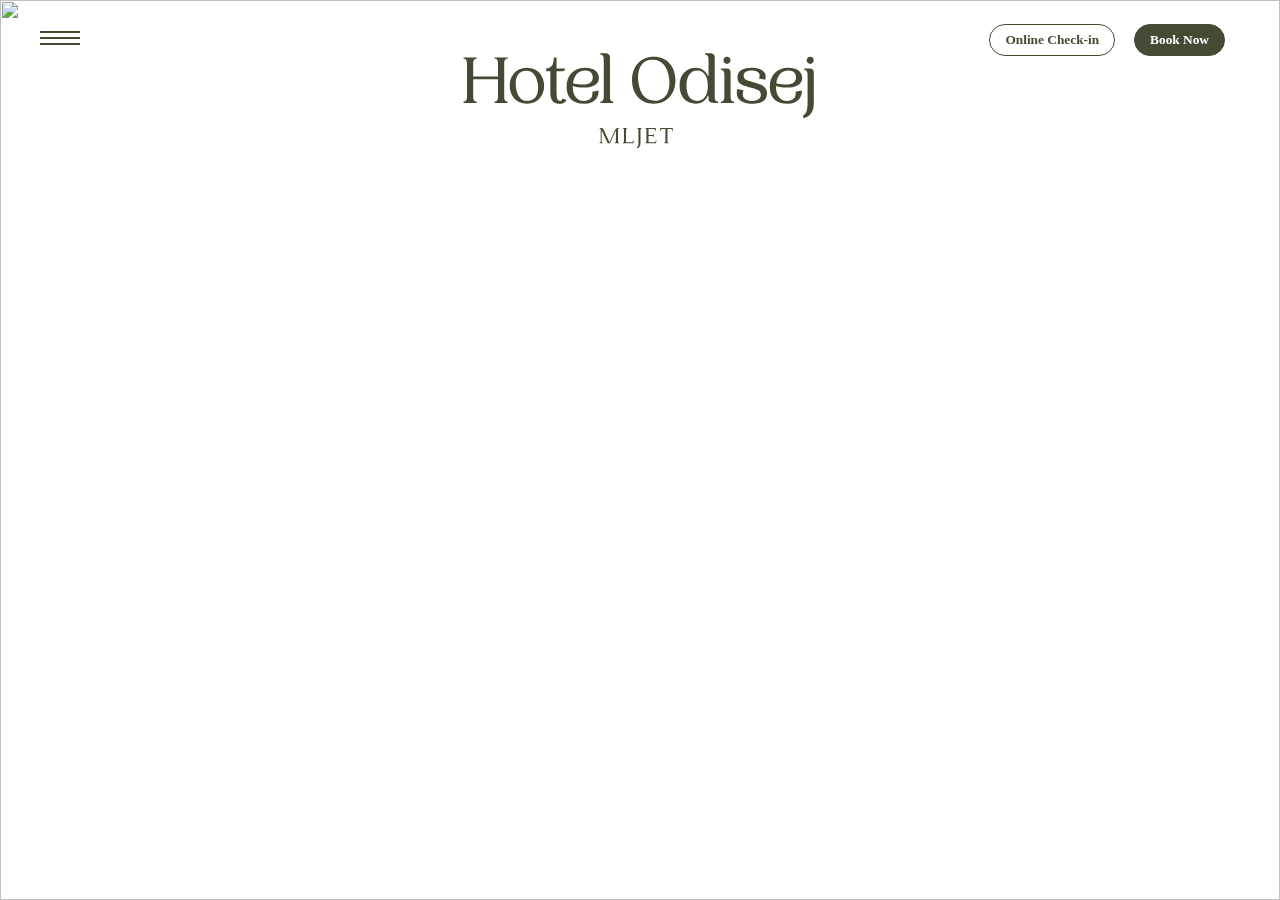
==== index.html @ bfb48fbf "first Commit" ====
<!DOCTYPE html>
<html lang="en">
<head>
    <meta charset="UTF-8">
    <meta name="viewport" content="width=device-width, initial-scale=1.0">
    <title>Document</title>
    <link rel="stylesheet" href="style.css">
</head>
<body>
    <div id="nav">
        <div id="nav-part1">
            <div id="line1" class="line"></div>
            <div id="line2" class="line"></div>
            <div id="line3" class="line"></div>
        </div>
        <div id="nav-part2">
            <button>Online Check-in</button>
            <button>Book Now</button>
        </div>
    </div>
    <div id="main">
        <div id="page1">
            <svg class="u-icon u-icon--logo js-navigation-logo" viewBox="0 0 312 91" xmlns="http://www.w3.org/2000/svg">
                <path class="u-icon__main" d="M40.8 12.6V11.4H29.4V12.6C31.92 12.6 32.4 14.28 32.4 17.16V27.96H10.8V17.16C10.8 14.28 11.28 12.6 13.8 12.6V11.4H2.4V12.6C4.92 12.6 5.4 14.28 5.4 17.16V45.24C5.4 48.12 4.92 49.8 2.4 49.8V51H13.8V49.8C11.28 49.8 10.8 48.12 10.8 45.24V30.36H32.4V45.24C32.4 48.12 31.92 49.8 29.4 49.8V51H40.8V49.8C38.28 49.8 37.8 48.12 37.8 45.24V17.16C37.8 14.28 38.28 12.6 40.8 12.6ZM42.5672 36C42.5672 44.1 47.6672 51.6 57.5672 51.6C67.4672 51.6 72.5672 44.1 72.5672 36C72.5672 27.9 67.4672 20.4 57.5672 20.4C47.6672 20.4 42.5672 27.9 42.5672 36ZM48.0272 37.2C47.1272 29.88 49.1072 23.76 55.9472 22.92C62.7872 22.08 66.2072 27.6 67.1072 34.8C68.0072 42.12 66.0272 48.24 59.1872 49.08C52.3472 49.92 48.9272 44.4 48.0272 37.2ZM88.4555 47.1C88.3355 48.42 87.7955 49.2 86.4155 49.2C83.8955 49.2 83.3555 46.62 83.3555 40.8V23.4H88.8155C90.6155 23.4 90.6155 22.2 90.6155 21H83.3555V11.4H80.9555C80.9555 19.08 78.2555 20.4 74.3555 21V23.4H77.9555V42.24C77.9555 50.22 82.2155 51.6 85.8755 51.6C88.3955 51.6 90.8555 51 92.0555 48.3L88.4555 47.1ZM114.521 41.28C115.121 46.86 112.121 49.2 107.141 49.2C101.801 49.2 97.4813 45.12 97.4813 37.2V36.24C105.401 38.76 120.281 38.52 120.281 29.22C120.281 23.94 115.721 20.4 108.281 20.4C98.9213 20.4 92.0813 26.58 92.0813 36.78C92.0813 45.18 96.4613 51.6 107.741 51.6C116.381 51.6 120.521 45.48 119.921 40.08L114.521 41.28ZM108.281 22.8C112.721 22.8 114.881 25.26 114.881 28.56C114.881 34.14 109.541 36.72 97.7213 33.72C98.6213 27.48 101.981 22.8 108.281 22.8ZM129.867 11.4C129.867 8.1 127.347 7.8 125.067 7.8H121.467V9C123.987 9 124.467 10.68 124.467 13.56V45.24C124.467 48.12 123.987 49.8 121.467 49.8V51H132.867V49.8C130.347 49.8 129.867 48.12 129.867 45.24V11.4ZM149.067 31.2C149.067 42.9 156.267 51.6 167.967 51.6C179.667 51.6 186.867 42.9 186.867 31.2C186.867 19.5 179.667 10.8 167.967 10.8C156.267 10.8 149.067 19.5 149.067 31.2ZM154.587 32.82C153.207 22.02 157.167 14.4 165.147 13.44C174.387 12.3 180.027 18.72 181.347 29.58C182.727 40.38 178.767 48 170.787 48.96C161.547 50.1 155.907 43.68 154.587 32.82ZM190.465 36C190.465 45.84 196.525 51.6 204.565 51.6C209.425 51.6 213.445 48.78 215.065 44.64H215.665V47.4C215.665 50.64 218.605 50.94 220.465 51H224.065V49.8C221.545 49.8 221.065 48.12 221.065 45.24V11.4C221.065 8.1 218.545 7.8 216.265 7.8H212.665V9C215.185 9 215.665 10.68 215.665 13.56V27.36H215.065C213.445 23.22 209.425 20.4 204.565 20.4C196.525 20.4 190.465 26.16 190.465 36ZM196.465 36C196.465 28.86 199.225 22.8 205.765 22.8C212.305 22.8 215.065 28.86 215.065 36C215.065 43.14 212.305 49.2 205.765 49.2C199.225 49.2 196.465 43.14 196.465 36ZM231.752 17.04C233.372 17.04 234.872 15.66 234.872 13.86C234.872 12.24 233.372 10.8 231.752 10.8C230.072 10.8 228.632 12.24 228.632 13.86C228.632 15.66 230.072 17.04 231.752 17.04ZM234.872 24.42C234.872 21.24 232.772 21 230.072 21H226.472V22.2C228.992 22.2 229.472 23.88 229.472 26.76V45.24C229.472 48.12 228.992 49.8 226.472 49.8V51H237.872V49.8C235.352 49.8 234.872 48.12 234.872 45.24V24.42ZM240.858 28.74C240.858 34.68 245.838 35.82 253.818 37.92C258.378 39.36 261.198 39.9 261.198 43.92C261.198 46.98 258.738 49.2 254.298 49.2C249.378 49.2 243.678 47.82 246.078 40.02L240.678 38.82C238.278 48.96 246.258 51.6 254.238 51.6C260.718 51.6 266.598 49.26 266.598 42.66C266.598 36.12 261.138 34.62 253.818 32.7C248.598 31.14 246.258 30.9 246.258 27.18C246.258 25.02 248.118 22.8 253.158 22.8C256.878 22.8 261.978 24.18 259.578 29.58L264.978 30.78C267.378 23.04 259.998 20.4 253.218 20.4C246.138 20.4 240.858 22.74 240.858 28.74ZM291.453 41.28C292.053 46.86 289.053 49.2 284.073 49.2C278.733 49.2 274.413 45.12 274.413 37.2V36.24C282.333 38.76 297.213 38.52 297.213 29.22C297.213 23.94 292.653 20.4 285.213 20.4C275.853 20.4 269.013 26.58 269.013 36.78C269.013 45.18 273.393 51.6 284.673 51.6C293.313 51.6 297.453 45.48 296.853 40.08L291.453 41.28ZM285.213 22.8C289.653 22.8 291.813 25.26 291.813 28.56C291.813 34.14 286.473 36.72 274.653 33.72C275.553 27.48 278.913 22.8 285.213 22.8ZM304.19 17.04C305.81 17.04 307.31 15.66 307.31 13.86C307.31 12.24 305.81 10.8 304.19 10.8C302.51 10.8 301.07 12.24 301.07 13.86C301.07 15.66 302.51 17.04 304.19 17.04ZM302.51 21H298.91V22.2C301.43 22.2 301.91 23.88 301.91 26.76V51C301.91 55.56 301.31 60.6 297.83 61.8L298.43 64.2C303.71 63 307.31 59.22 307.31 51V24.42C307.31 21.3 304.79 21 302.51 21Z"></path>
                <path class="u-icon__secondary" d="M137.84 73.18V72.78L136.64 72.8C136.02 72.82 135 73.04 134.18 74.8L129.48 85.08L124.6 74.8C123.7 72.92 123.24 72.8 122 72.8H120.8V73.2C121.64 73.2 121.8 73.76 121.8 74.72V84.08C121.8 85.04 121.64 85.6 120.8 85.6V86H123.6V85.6C122.76 85.6 122.6 85.04 122.6 84.08V74.8L127.94 86H129.94L135.04 74.8V84.08C135.04 85.04 134.88 85.6 134.04 85.6V86H137.84V85.6C137 85.6 136.84 85.04 136.84 84.08V74.72C136.84 73.76 137 73.2 137.84 73.18ZM150.302 83.16C150.082 84.84 149.482 85.2 148.522 85.2H143.842V74.72C143.842 73.76 144.002 73.2 144.842 73.2V72.8H141.042V73.2C141.882 73.2 142.042 73.76 142.042 74.72V84.08C142.042 85.04 141.882 85.6 141.042 85.6V86H150.342L150.402 85.6L150.682 83.22L150.302 83.16ZM157.442 72.8H153.642V73.2C154.482 73.2 154.642 73.76 154.642 74.72V86C154.642 87.52 154.442 89.2 153.282 89.6L153.482 90.4C155.242 90 156.442 88.74 156.442 86V74.72C156.442 73.76 156.602 73.2 157.442 73.2V72.8ZM169.908 83.16C169.688 84.84 169.088 85.2 168.128 85.2H163.448V79.7H166.208C167.168 79.7 167.728 79.86 167.728 80.7H168.128V77.9H167.728C167.728 78.74 167.168 78.9 166.208 78.9H163.448V73.6H167.928C168.888 73.6 169.488 73.96 169.708 75.64L170.088 75.58L169.808 73.2L169.748 72.8H160.648V73.2C161.488 73.2 161.648 73.76 161.648 74.72V84.08C161.648 85.04 161.488 85.6 160.648 85.6V86H169.948L170.008 85.6L170.288 83.22L169.908 83.16ZM184.488 73.2L184.428 72.8H173.628L173.568 73.2L173.288 75.58L173.668 75.64C173.888 73.96 174.488 73.6 175.448 73.6H178.128V84.08C178.128 85.04 177.967 85.6 177.128 85.6V86H180.928V85.6C180.088 85.6 179.928 85.04 179.928 84.08V73.6H182.608C183.568 73.6 184.168 73.96 184.388 75.64L184.768 75.58L184.488 73.2Z"></path>
            </svg>
            <img src="https://hotelodisej.com/wp-content/uploads/bf-advanced-images/209/ALH_Odisej_exterior_aerial_07-scaled-2880x0.jpg" alt="">
        </div>
        <div id="page2">

        </div>
    </div>
    <script src="script.js"></script>
</body>
</html>
---- style.css ----
* {
    margin: 0;
    padding: 0;
    box-sizing: border-box;
    font-family:gilroy;
}
html,
body {
    height: 100%;
    width: 100%;
}


#nav{
    height: 80px;
    width: 100%;
    /* background-color: red; */
    position: fixed;
    display: flex;
    align-items: center;
    justify-content: space-between;
    z-index: 99;
    padding: 0 40px;
}

#nav-part1{
    width: 40px;
    /* background-color: yellow; */
}
#nav .line{
    height: 2px;
    width: 100%;
    background-color: #434B34;
    margin-bottom: 4px;

}

#nav-part2 button{
    padding: 7px 15px;
    font-weight: 600;
    margin-right: 15px;
    border: 1px solid #434B34;
    background-color: transparent;
    color: #434B34;
    border-radius: 50px;
}

#nav-part2 button:nth-last-child(1){
    background-color: #434B34;
    color: #fff;
}

#page1{
    height: 100vh;  
    position: relative;
    width: 100%;
    /* background-color: lightseagreen; */
    padding-top: 100px;
}

#page1 svg{
    scale: 0.28;
    fill: #434B34;
    position: absolute;
    top: -10%;
    z-index: 9;
}
#page1 img{
    height: 100%;
    width: 100%;
    top: 0;
    position: absolute;
    object-fit: cover;
    object-position: center;
}
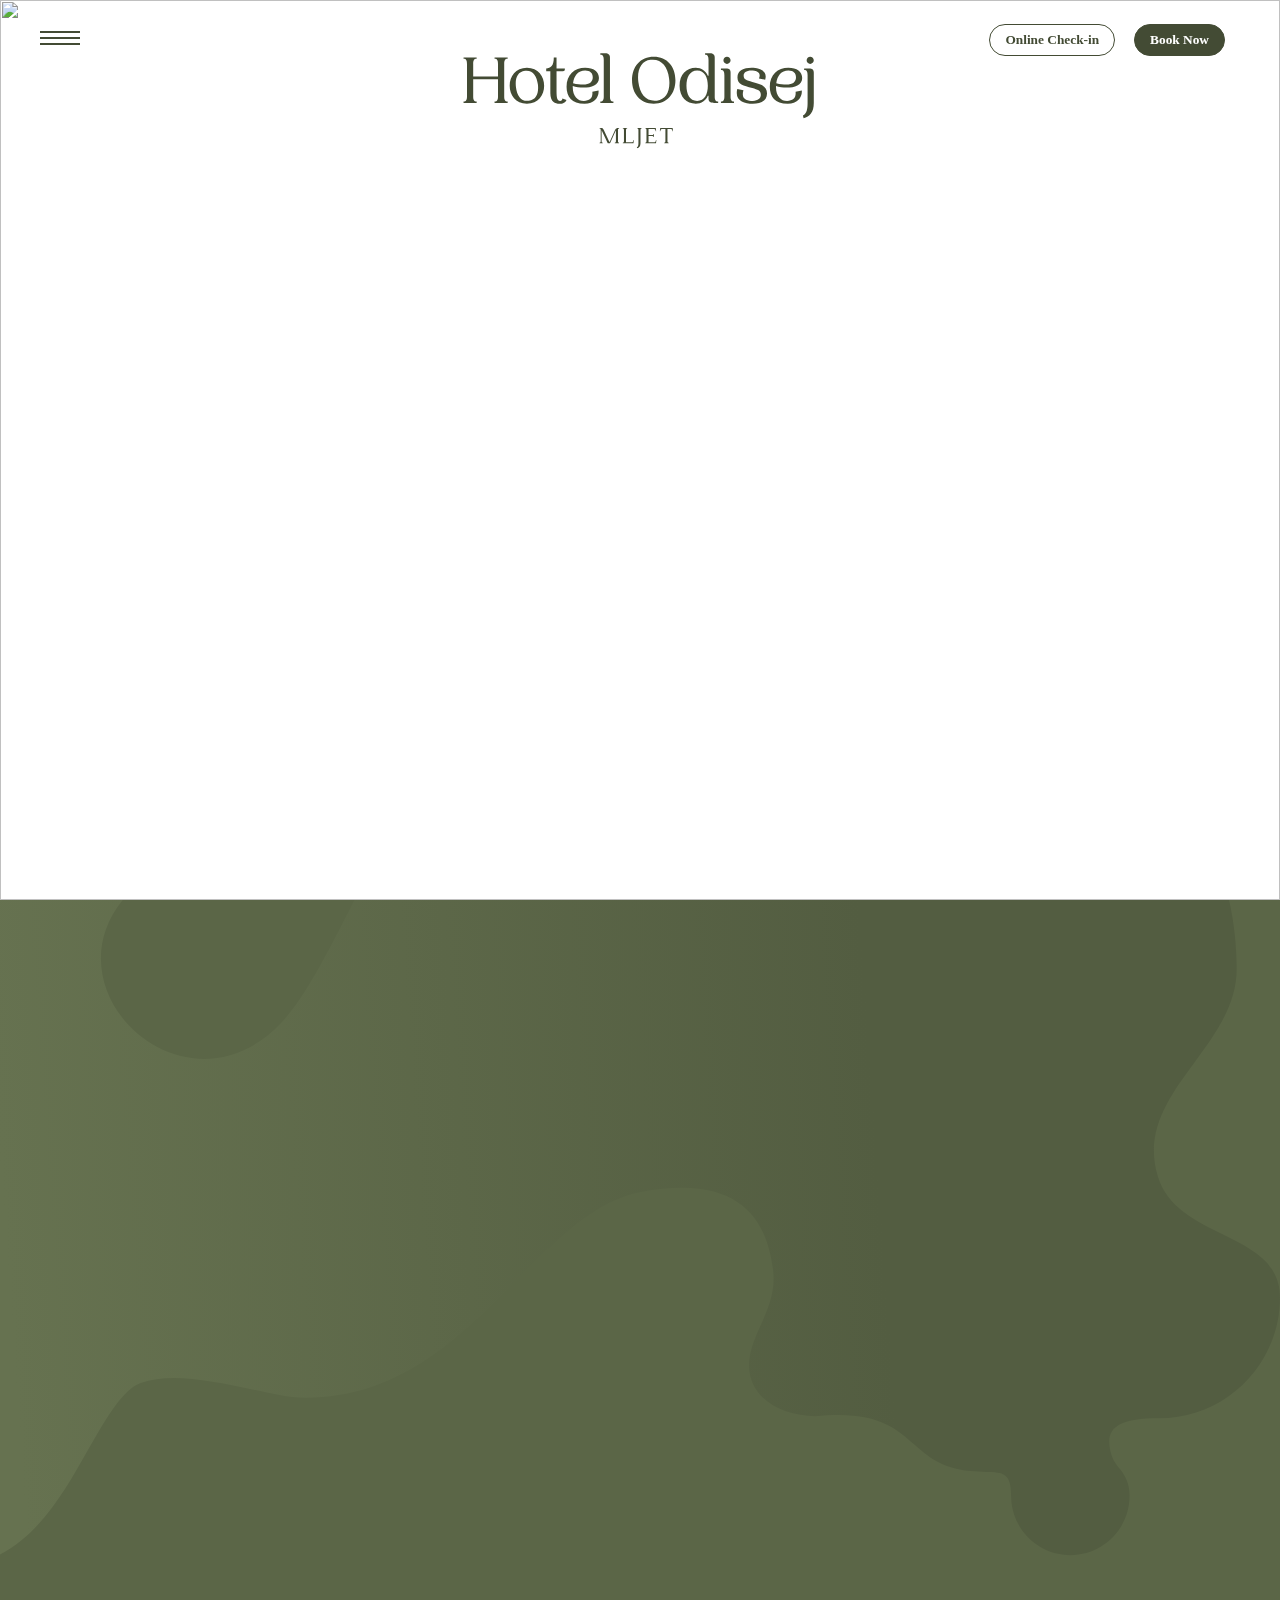
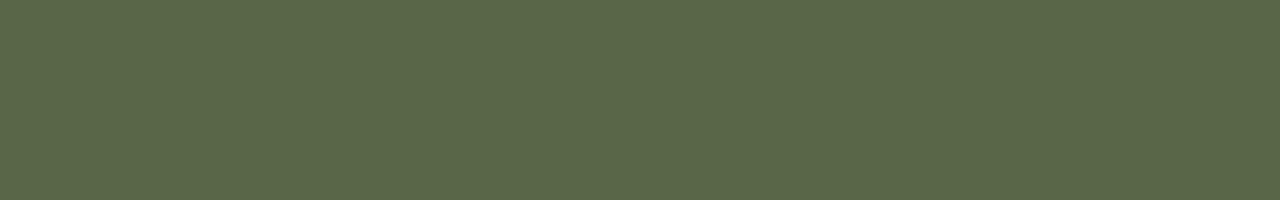
==== commit 301e2728: "added favicon and stated making page2" ====
--- a/index.html
+++ b/index.html
@@ -3,7 +3,8 @@
 <head>
     <meta charset="UTF-8">
     <meta name="viewport" content="width=device-width, initial-scale=1.0">
-    <title>Document</title>
+    <title>Hotel Odisej - Mljet Island Hotel</title>
+    <link rel="shortcut icon" href="./icon.png" type="image/x-icon">
     <link rel="stylesheet" href="style.css">
 </head>
 <body>
@@ -27,9 +28,19 @@
             <img src="https://hotelodisej.com/wp-content/uploads/bf-advanced-images/209/ALH_Odisej_exterior_aerial_07-scaled-2880x0.jpg" alt="">
         </div>
         <div id="page2">
-
+            <svg class="u-icon u-icon--shape-1 js-bg-shape-animation-svg" viewBox="0 0 1397 716" fill="none" xmlns="http://www.w3.org/2000/svg">
+                <defs>
+                    <linearGradient id="shape1" x1="4.00008" y1="341.5" x2="957.152922" y2="273.628" gradientUnits="userSpaceOnUse">
+                        <stop stop-color="#667250"></stop>
+                        <stop offset="1" stop-color="#535D41"></stop>
+                    </linearGradient>
+                </defs>
+                <path fill-rule="evenodd" clip-rule="evenodd" d="M843.62 403.193C837.933 360.187 817.505 296.154 699.368 318.557C649.448 328.024 608.465 369.617 564.245 414.495C503.818 475.821 437.347 543.282 333.764 543.282C313.715 543.282 293.819 537.875 274.307 533.916C233.289 525.172 186.156 515.125 153.449 527.101C134.2 534.15 116.867 564.085 96.8711 598.62C72.9566 641.135 45.1672 691.151 0 714.21L0 0H133.984C50.8607 102.09 203.423 242.51 306.5 134.5C330.967 108.862 353.28 65.4195 377.498 18.2695C380.599 12.2306 383.732 6.13089 386.905 0H1341.41C1346.87 24.2232 1349.75 49.4226 1349.75 75.2949C1349.75 114.571 1326.55 146.119 1303.67 177.249C1275.89 215.034 1248.57 252.203 1263.72 301.828C1273.89 335.145 1304.52 350.223 1333.85 364.663C1366.22 380.592 1397 395.745 1397 433.753C1397 506.617 1337.98 565.685 1265.18 565.685C1219.01 565.685 1206.74 576.887 1211.71 600.535C1213.88 610.865 1218.19 616.08 1222.36 621.119C1229.5 630.046 1232.85 638.676 1232.85 650.321C1232.85 686.066 1203.9 715.043 1168.19 715.043C1132.47 715.043 1103.52 686.066 1103.52 650.321C1103.52 624.84 1094.99 624.633 1076.09 624.174C1071.01 624.051 1065.17 623.909 1058.55 623.252C1027.1 620.13 1012.28 607.027 997.247 593.736C976.518 575.411 955.385 556.729 889.73 563.358C854.016 563.358 817.505 544.176 817.505 508.432C817.505 492.535 823.795 478.469 830.28 463.967C838.377 445.861 846.778 427.073 843.62 403.193Z" fill="url(#shape1)"></path>
+            </svg>
         </div>
     </div>
+
+    <script src="https://cdnjs.cloudflare.com/ajax/libs/gsap/3.12.2/gsap.min.js" integrity="sha512-16esztaSRplJROstbIIdwX3N97V1+pZvV33ABoG1H2OyTttBxEGkTsoIVsiP1iaTtM8b3+hu2kB6pQ4Clr5yug==" crossorigin="anonymous" referrerpolicy="no-referrer"></script>
     <script src="script.js"></script>
 </body>
 </html>--- a/style.css
+++ b/style.css
@@ -74,3 +74,15 @@
     object-position: center;
 }
 
+
+
+#page2{
+    min-height: 100vh;
+    width: 100%;
+    background-color: #5B6647;
+}
+#page2 svg{
+    width: 100%;
+    object-fit: cover;
+    object-position: center;
+}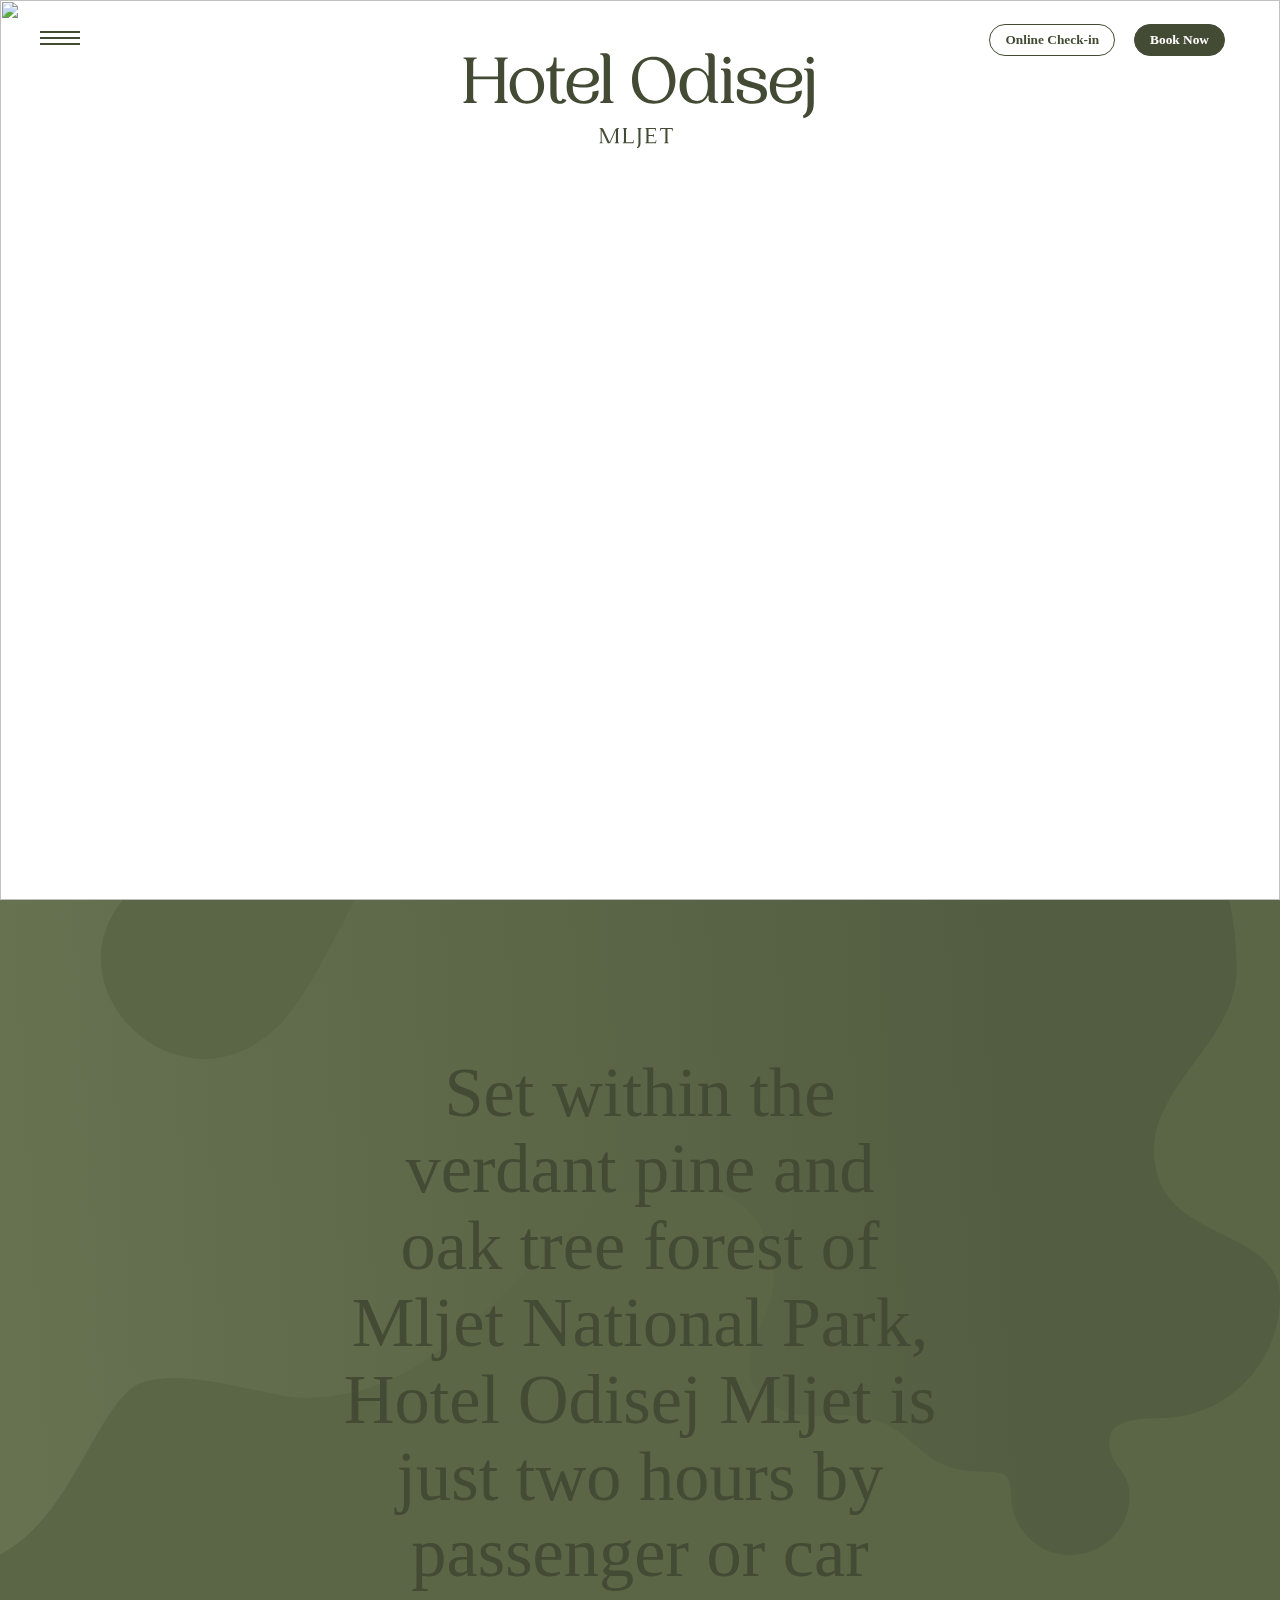
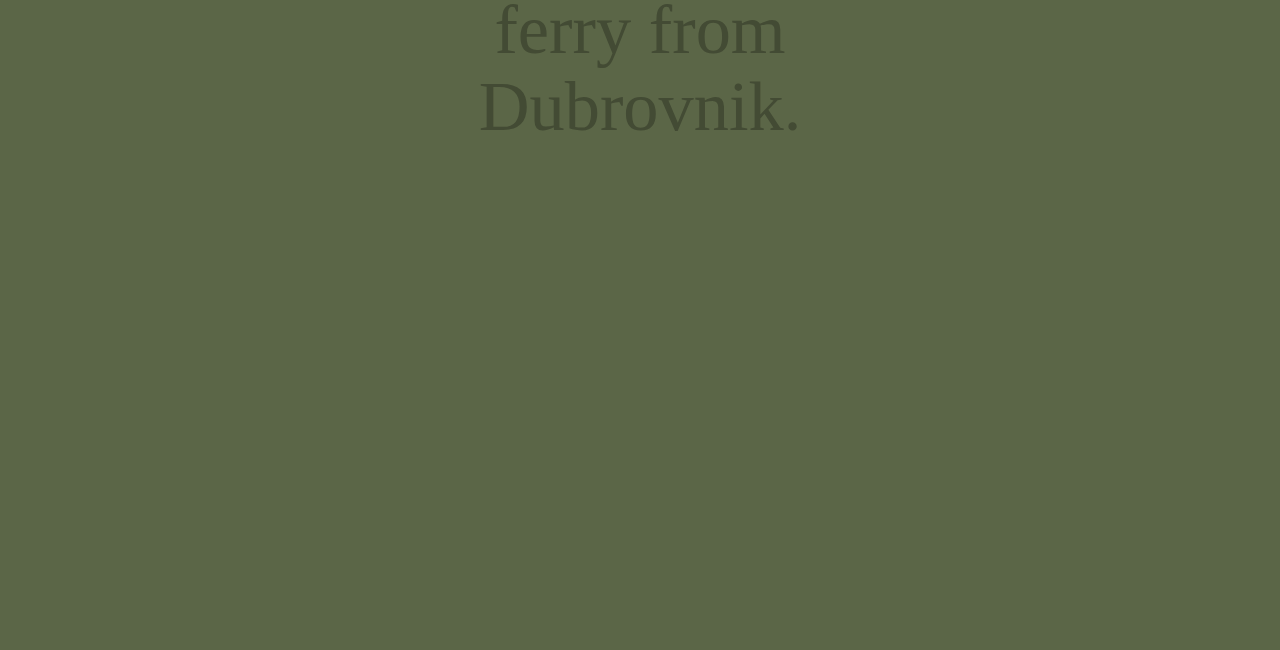
==== commit d36ffb15: "page2 text animation done" ====
--- a/index.html
+++ b/index.html
@@ -1,46 +1,93 @@
 <!DOCTYPE html>
 <html lang="en">
-<head>
-    <meta charset="UTF-8">
-    <meta name="viewport" content="width=device-width, initial-scale=1.0">
+  <head>
+    <meta charset="UTF-8" />
+    <meta name="viewport" content="width=device-width, initial-scale=1.0" />
     <title>Hotel Odisej - Mljet Island Hotel</title>
-    <link rel="shortcut icon" href="./icon.png" type="image/x-icon">
-    <link rel="stylesheet" href="style.css">
-</head>
-<body>
+    <link rel="shortcut icon" href="./icon.png" type="image/x-icon" />
+    <link rel="stylesheet" href="style.css" />
+  </head>
+  <body>
     <div id="nav">
-        <div id="nav-part1">
-            <div id="line1" class="line"></div>
-            <div id="line2" class="line"></div>
-            <div id="line3" class="line"></div>
-        </div>
-        <div id="nav-part2">
-            <button>Online Check-in</button>
-            <button>Book Now</button>
-        </div>
+      <div id="nav-part1">
+        <div id="line1" class="line"></div>
+        <div id="line2" class="line"></div>
+        <div id="line3" class="line"></div>
+      </div>
+      <div id="nav-part2">
+        <button>Online Check-in</button>
+        <button>Book Now</button>
+      </div>
     </div>
     <div id="main">
-        <div id="page1">
-            <svg class="u-icon u-icon--logo js-navigation-logo" viewBox="0 0 312 91" xmlns="http://www.w3.org/2000/svg">
-                <path class="u-icon__main" d="M40.8 12.6V11.4H29.4V12.6C31.92 12.6 32.4 14.28 32.4 17.16V27.96H10.8V17.16C10.8 14.28 11.28 12.6 13.8 12.6V11.4H2.4V12.6C4.92 12.6 5.4 14.28 5.4 17.16V45.24C5.4 48.12 4.92 49.8 2.4 49.8V51H13.8V49.8C11.28 49.8 10.8 48.12 10.8 45.24V30.36H32.4V45.24C32.4 48.12 31.92 49.8 29.4 49.8V51H40.8V49.8C38.28 49.8 37.8 48.12 37.8 45.24V17.16C37.8 14.28 38.28 12.6 40.8 12.6ZM42.5672 36C42.5672 44.1 47.6672 51.6 57.5672 51.6C67.4672 51.6 72.5672 44.1 72.5672 36C72.5672 27.9 67.4672 20.4 57.5672 20.4C47.6672 20.4 42.5672 27.9 42.5672 36ZM48.0272 37.2C47.1272 29.88 49.1072 23.76 55.9472 22.92C62.7872 22.08 66.2072 27.6 67.1072 34.8C68.0072 42.12 66.0272 48.24 59.1872 49.08C52.3472 49.92 48.9272 44.4 48.0272 37.2ZM88.4555 47.1C88.3355 48.42 87.7955 49.2 86.4155 49.2C83.8955 49.2 83.3555 46.62 83.3555 40.8V23.4H88.8155C90.6155 23.4 90.6155 22.2 90.6155 21H83.3555V11.4H80.9555C80.9555 19.08 78.2555 20.4 74.3555 21V23.4H77.9555V42.24C77.9555 50.22 82.2155 51.6 85.8755 51.6C88.3955 51.6 90.8555 51 92.0555 48.3L88.4555 47.1ZM114.521 41.28C115.121 46.86 112.121 49.2 107.141 49.2C101.801 49.2 97.4813 45.12 97.4813 37.2V36.24C105.401 38.76 120.281 38.52 120.281 29.22C120.281 23.94 115.721 20.4 108.281 20.4C98.9213 20.4 92.0813 26.58 92.0813 36.78C92.0813 45.18 96.4613 51.6 107.741 51.6C116.381 51.6 120.521 45.48 119.921 40.08L114.521 41.28ZM108.281 22.8C112.721 22.8 114.881 25.26 114.881 28.56C114.881 34.14 109.541 36.72 97.7213 33.72C98.6213 27.48 101.981 22.8 108.281 22.8ZM129.867 11.4C129.867 8.1 127.347 7.8 125.067 7.8H121.467V9C123.987 9 124.467 10.68 124.467 13.56V45.24C124.467 48.12 123.987 49.8 121.467 49.8V51H132.867V49.8C130.347 49.8 129.867 48.12 129.867 45.24V11.4ZM149.067 31.2C149.067 42.9 156.267 51.6 167.967 51.6C179.667 51.6 186.867 42.9 186.867 31.2C186.867 19.5 179.667 10.8 167.967 10.8C156.267 10.8 149.067 19.5 149.067 31.2ZM154.587 32.82C153.207 22.02 157.167 14.4 165.147 13.44C174.387 12.3 180.027 18.72 181.347 29.58C182.727 40.38 178.767 48 170.787 48.96C161.547 50.1 155.907 43.68 154.587 32.82ZM190.465 36C190.465 45.84 196.525 51.6 204.565 51.6C209.425 51.6 213.445 48.78 215.065 44.64H215.665V47.4C215.665 50.64 218.605 50.94 220.465 51H224.065V49.8C221.545 49.8 221.065 48.12 221.065 45.24V11.4C221.065 8.1 218.545 7.8 216.265 7.8H212.665V9C215.185 9 215.665 10.68 215.665 13.56V27.36H215.065C213.445 23.22 209.425 20.4 204.565 20.4C196.525 20.4 190.465 26.16 190.465 36ZM196.465 36C196.465 28.86 199.225 22.8 205.765 22.8C212.305 22.8 215.065 28.86 215.065 36C215.065 43.14 212.305 49.2 205.765 49.2C199.225 49.2 196.465 43.14 196.465 36ZM231.752 17.04C233.372 17.04 234.872 15.66 234.872 13.86C234.872 12.24 233.372 10.8 231.752 10.8C230.072 10.8 228.632 12.24 228.632 13.86C228.632 15.66 230.072 17.04 231.752 17.04ZM234.872 24.42C234.872 21.24 232.772 21 230.072 21H226.472V22.2C228.992 22.2 229.472 23.88 229.472 26.76V45.24C229.472 48.12 228.992 49.8 226.472 49.8V51H237.872V49.8C235.352 49.8 234.872 48.12 234.872 45.24V24.42ZM240.858 28.74C240.858 34.68 245.838 35.82 253.818 37.92C258.378 39.36 261.198 39.9 261.198 43.92C261.198 46.98 258.738 49.2 254.298 49.2C249.378 49.2 243.678 47.82 246.078 40.02L240.678 38.82C238.278 48.96 246.258 51.6 254.238 51.6C260.718 51.6 266.598 49.26 266.598 42.66C266.598 36.12 261.138 34.62 253.818 32.7C248.598 31.14 246.258 30.9 246.258 27.18C246.258 25.02 248.118 22.8 253.158 22.8C256.878 22.8 261.978 24.18 259.578 29.58L264.978 30.78C267.378 23.04 259.998 20.4 253.218 20.4C246.138 20.4 240.858 22.74 240.858 28.74ZM291.453 41.28C292.053 46.86 289.053 49.2 284.073 49.2C278.733 49.2 274.413 45.12 274.413 37.2V36.24C282.333 38.76 297.213 38.52 297.213 29.22C297.213 23.94 292.653 20.4 285.213 20.4C275.853 20.4 269.013 26.58 269.013 36.78C269.013 45.18 273.393 51.6 284.673 51.6C293.313 51.6 297.453 45.48 296.853 40.08L291.453 41.28ZM285.213 22.8C289.653 22.8 291.813 25.26 291.813 28.56C291.813 34.14 286.473 36.72 274.653 33.72C275.553 27.48 278.913 22.8 285.213 22.8ZM304.19 17.04C305.81 17.04 307.31 15.66 307.31 13.86C307.31 12.24 305.81 10.8 304.19 10.8C302.51 10.8 301.07 12.24 301.07 13.86C301.07 15.66 302.51 17.04 304.19 17.04ZM302.51 21H298.91V22.2C301.43 22.2 301.91 23.88 301.91 26.76V51C301.91 55.56 301.31 60.6 297.83 61.8L298.43 64.2C303.71 63 307.31 59.22 307.31 51V24.42C307.31 21.3 304.79 21 302.51 21Z"></path>
-                <path class="u-icon__secondary" d="M137.84 73.18V72.78L136.64 72.8C136.02 72.82 135 73.04 134.18 74.8L129.48 85.08L124.6 74.8C123.7 72.92 123.24 72.8 122 72.8H120.8V73.2C121.64 73.2 121.8 73.76 121.8 74.72V84.08C121.8 85.04 121.64 85.6 120.8 85.6V86H123.6V85.6C122.76 85.6 122.6 85.04 122.6 84.08V74.8L127.94 86H129.94L135.04 74.8V84.08C135.04 85.04 134.88 85.6 134.04 85.6V86H137.84V85.6C137 85.6 136.84 85.04 136.84 84.08V74.72C136.84 73.76 137 73.2 137.84 73.18ZM150.302 83.16C150.082 84.84 149.482 85.2 148.522 85.2H143.842V74.72C143.842 73.76 144.002 73.2 144.842 73.2V72.8H141.042V73.2C141.882 73.2 142.042 73.76 142.042 74.72V84.08C142.042 85.04 141.882 85.6 141.042 85.6V86H150.342L150.402 85.6L150.682 83.22L150.302 83.16ZM157.442 72.8H153.642V73.2C154.482 73.2 154.642 73.76 154.642 74.72V86C154.642 87.52 154.442 89.2 153.282 89.6L153.482 90.4C155.242 90 156.442 88.74 156.442 86V74.72C156.442 73.76 156.602 73.2 157.442 73.2V72.8ZM169.908 83.16C169.688 84.84 169.088 85.2 168.128 85.2H163.448V79.7H166.208C167.168 79.7 167.728 79.86 167.728 80.7H168.128V77.9H167.728C167.728 78.74 167.168 78.9 166.208 78.9H163.448V73.6H167.928C168.888 73.6 169.488 73.96 169.708 75.64L170.088 75.58L169.808 73.2L169.748 72.8H160.648V73.2C161.488 73.2 161.648 73.76 161.648 74.72V84.08C161.648 85.04 161.488 85.6 160.648 85.6V86H169.948L170.008 85.6L170.288 83.22L169.908 83.16ZM184.488 73.2L184.428 72.8H173.628L173.568 73.2L173.288 75.58L173.668 75.64C173.888 73.96 174.488 73.6 175.448 73.6H178.128V84.08C178.128 85.04 177.967 85.6 177.128 85.6V86H180.928V85.6C180.088 85.6 179.928 85.04 179.928 84.08V73.6H182.608C183.568 73.6 184.168 73.96 184.388 75.64L184.768 75.58L184.488 73.2Z"></path>
-            </svg>
-            <img src="https://hotelodisej.com/wp-content/uploads/bf-advanced-images/209/ALH_Odisej_exterior_aerial_07-scaled-2880x0.jpg" alt="">
+      <div id="page1">
+        <svg
+          class="u-icon u-icon--logo js-navigation-logo"
+          viewBox="0 0 312 91"
+          xmlns="http://www.w3.org/2000/svg"
+        >
+          <path
+            class="u-icon__main"
+            d="M40.8 12.6V11.4H29.4V12.6C31.92 12.6 32.4 14.28 32.4 17.16V27.96H10.8V17.16C10.8 14.28 11.28 12.6 13.8 12.6V11.4H2.4V12.6C4.92 12.6 5.4 14.28 5.4 17.16V45.24C5.4 48.12 4.92 49.8 2.4 49.8V51H13.8V49.8C11.28 49.8 10.8 48.12 10.8 45.24V30.36H32.4V45.24C32.4 48.12 31.92 49.8 29.4 49.8V51H40.8V49.8C38.28 49.8 37.8 48.12 37.8 45.24V17.16C37.8 14.28 38.28 12.6 40.8 12.6ZM42.5672 36C42.5672 44.1 47.6672 51.6 57.5672 51.6C67.4672 51.6 72.5672 44.1 72.5672 36C72.5672 27.9 67.4672 20.4 57.5672 20.4C47.6672 20.4 42.5672 27.9 42.5672 36ZM48.0272 37.2C47.1272 29.88 49.1072 23.76 55.9472 22.92C62.7872 22.08 66.2072 27.6 67.1072 34.8C68.0072 42.12 66.0272 48.24 59.1872 49.08C52.3472 49.92 48.9272 44.4 48.0272 37.2ZM88.4555 47.1C88.3355 48.42 87.7955 49.2 86.4155 49.2C83.8955 49.2 83.3555 46.62 83.3555 40.8V23.4H88.8155C90.6155 23.4 90.6155 22.2 90.6155 21H83.3555V11.4H80.9555C80.9555 19.08 78.2555 20.4 74.3555 21V23.4H77.9555V42.24C77.9555 50.22 82.2155 51.6 85.8755 51.6C88.3955 51.6 90.8555 51 92.0555 48.3L88.4555 47.1ZM114.521 41.28C115.121 46.86 112.121 49.2 107.141 49.2C101.801 49.2 97.4813 45.12 97.4813 37.2V36.24C105.401 38.76 120.281 38.52 120.281 29.22C120.281 23.94 115.721 20.4 108.281 20.4C98.9213 20.4 92.0813 26.58 92.0813 36.78C92.0813 45.18 96.4613 51.6 107.741 51.6C116.381 51.6 120.521 45.48 119.921 40.08L114.521 41.28ZM108.281 22.8C112.721 22.8 114.881 25.26 114.881 28.56C114.881 34.14 109.541 36.72 97.7213 33.72C98.6213 27.48 101.981 22.8 108.281 22.8ZM129.867 11.4C129.867 8.1 127.347 7.8 125.067 7.8H121.467V9C123.987 9 124.467 10.68 124.467 13.56V45.24C124.467 48.12 123.987 49.8 121.467 49.8V51H132.867V49.8C130.347 49.8 129.867 48.12 129.867 45.24V11.4ZM149.067 31.2C149.067 42.9 156.267 51.6 167.967 51.6C179.667 51.6 186.867 42.9 186.867 31.2C186.867 19.5 179.667 10.8 167.967 10.8C156.267 10.8 149.067 19.5 149.067 31.2ZM154.587 32.82C153.207 22.02 157.167 14.4 165.147 13.44C174.387 12.3 180.027 18.72 181.347 29.58C182.727 40.38 178.767 48 170.787 48.96C161.547 50.1 155.907 43.68 154.587 32.82ZM190.465 36C190.465 45.84 196.525 51.6 204.565 51.6C209.425 51.6 213.445 48.78 215.065 44.64H215.665V47.4C215.665 50.64 218.605 50.94 220.465 51H224.065V49.8C221.545 49.8 221.065 48.12 221.065 45.24V11.4C221.065 8.1 218.545 7.8 216.265 7.8H212.665V9C215.185 9 215.665 10.68 215.665 13.56V27.36H215.065C213.445 23.22 209.425 20.4 204.565 20.4C196.525 20.4 190.465 26.16 190.465 36ZM196.465 36C196.465 28.86 199.225 22.8 205.765 22.8C212.305 22.8 215.065 28.86 215.065 36C215.065 43.14 212.305 49.2 205.765 49.2C199.225 49.2 196.465 43.14 196.465 36ZM231.752 17.04C233.372 17.04 234.872 15.66 234.872 13.86C234.872 12.24 233.372 10.8 231.752 10.8C230.072 10.8 228.632 12.24 228.632 13.86C228.632 15.66 230.072 17.04 231.752 17.04ZM234.872 24.42C234.872 21.24 232.772 21 230.072 21H226.472V22.2C228.992 22.2 229.472 23.88 229.472 26.76V45.24C229.472 48.12 228.992 49.8 226.472 49.8V51H237.872V49.8C235.352 49.8 234.872 48.12 234.872 45.24V24.42ZM240.858 28.74C240.858 34.68 245.838 35.82 253.818 37.92C258.378 39.36 261.198 39.9 261.198 43.92C261.198 46.98 258.738 49.2 254.298 49.2C249.378 49.2 243.678 47.82 246.078 40.02L240.678 38.82C238.278 48.96 246.258 51.6 254.238 51.6C260.718 51.6 266.598 49.26 266.598 42.66C266.598 36.12 261.138 34.62 253.818 32.7C248.598 31.14 246.258 30.9 246.258 27.18C246.258 25.02 248.118 22.8 253.158 22.8C256.878 22.8 261.978 24.18 259.578 29.58L264.978 30.78C267.378 23.04 259.998 20.4 253.218 20.4C246.138 20.4 240.858 22.74 240.858 28.74ZM291.453 41.28C292.053 46.86 289.053 49.2 284.073 49.2C278.733 49.2 274.413 45.12 274.413 37.2V36.24C282.333 38.76 297.213 38.52 297.213 29.22C297.213 23.94 292.653 20.4 285.213 20.4C275.853 20.4 269.013 26.58 269.013 36.78C269.013 45.18 273.393 51.6 284.673 51.6C293.313 51.6 297.453 45.48 296.853 40.08L291.453 41.28ZM285.213 22.8C289.653 22.8 291.813 25.26 291.813 28.56C291.813 34.14 286.473 36.72 274.653 33.72C275.553 27.48 278.913 22.8 285.213 22.8ZM304.19 17.04C305.81 17.04 307.31 15.66 307.31 13.86C307.31 12.24 305.81 10.8 304.19 10.8C302.51 10.8 301.07 12.24 301.07 13.86C301.07 15.66 302.51 17.04 304.19 17.04ZM302.51 21H298.91V22.2C301.43 22.2 301.91 23.88 301.91 26.76V51C301.91 55.56 301.31 60.6 297.83 61.8L298.43 64.2C303.71 63 307.31 59.22 307.31 51V24.42C307.31 21.3 304.79 21 302.51 21Z"
+          ></path>
+          <path
+            class="u-icon__secondary"
+            d="M137.84 73.18V72.78L136.64 72.8C136.02 72.82 135 73.04 134.18 74.8L129.48 85.08L124.6 74.8C123.7 72.92 123.24 72.8 122 72.8H120.8V73.2C121.64 73.2 121.8 73.76 121.8 74.72V84.08C121.8 85.04 121.64 85.6 120.8 85.6V86H123.6V85.6C122.76 85.6 122.6 85.04 122.6 84.08V74.8L127.94 86H129.94L135.04 74.8V84.08C135.04 85.04 134.88 85.6 134.04 85.6V86H137.84V85.6C137 85.6 136.84 85.04 136.84 84.08V74.72C136.84 73.76 137 73.2 137.84 73.18ZM150.302 83.16C150.082 84.84 149.482 85.2 148.522 85.2H143.842V74.72C143.842 73.76 144.002 73.2 144.842 73.2V72.8H141.042V73.2C141.882 73.2 142.042 73.76 142.042 74.72V84.08C142.042 85.04 141.882 85.6 141.042 85.6V86H150.342L150.402 85.6L150.682 83.22L150.302 83.16ZM157.442 72.8H153.642V73.2C154.482 73.2 154.642 73.76 154.642 74.72V86C154.642 87.52 154.442 89.2 153.282 89.6L153.482 90.4C155.242 90 156.442 88.74 156.442 86V74.72C156.442 73.76 156.602 73.2 157.442 73.2V72.8ZM169.908 83.16C169.688 84.84 169.088 85.2 168.128 85.2H163.448V79.7H166.208C167.168 79.7 167.728 79.86 167.728 80.7H168.128V77.9H167.728C167.728 78.74 167.168 78.9 166.208 78.9H163.448V73.6H167.928C168.888 73.6 169.488 73.96 169.708 75.64L170.088 75.58L169.808 73.2L169.748 72.8H160.648V73.2C161.488 73.2 161.648 73.76 161.648 74.72V84.08C161.648 85.04 161.488 85.6 160.648 85.6V86H169.948L170.008 85.6L170.288 83.22L169.908 83.16ZM184.488 73.2L184.428 72.8H173.628L173.568 73.2L173.288 75.58L173.668 75.64C173.888 73.96 174.488 73.6 175.448 73.6H178.128V84.08C178.128 85.04 177.967 85.6 177.128 85.6V86H180.928V85.6C180.088 85.6 179.928 85.04 179.928 84.08V73.6H182.608C183.568 73.6 184.168 73.96 184.388 75.64L184.768 75.58L184.488 73.2Z"
+          ></path>
+        </svg>
+        <img
+          src="https://hotelodisej.com/wp-content/uploads/bf-advanced-images/209/ALH_Odisej_exterior_aerial_07-scaled-2880x0.jpg"
+          alt=""
+        />
+      </div>
+      <div id="page2">
+        <svg
+          class="u-icon u-icon--shape-1 js-bg-shape-animation-svg"
+          viewBox="0 0 1397 716"
+          fill="none"
+          xmlns="http://www.w3.org/2000/svg"
+        >
+          <defs>
+            <linearGradient
+              id="shape1"
+              x1="4.00008"
+              y1="341.5"
+              x2="1125.807605"
+              y2="273.628"
+              gradientUnits="userSpaceOnUse"
+            >
+              <stop stop-color="#667250"></stop>
+              <stop offset="1" stop-color="#535D41"></stop>
+            </linearGradient>
+          </defs>
+          <path
+            fill-rule="evenodd"
+            clip-rule="evenodd"
+            d="M843.62 403.193C837.933 360.187 817.505 296.154 699.368 318.557C649.448 328.024 608.465 369.617 564.245 414.495C503.818 475.821 437.347 543.282 333.764 543.282C313.715 543.282 293.819 537.875 274.307 533.916C233.289 525.172 186.156 515.125 153.449 527.101C134.2 534.15 116.867 564.085 96.8711 598.62C72.9566 641.135 45.1672 691.151 0 714.21L0 0H133.984C50.8607 102.09 203.423 242.51 306.5 134.5C330.967 108.862 353.28 65.4195 377.498 18.2695C380.599 12.2306 383.732 6.13089 386.905 0H1341.41C1346.87 24.2232 1349.75 49.4226 1349.75 75.2949C1349.75 114.571 1326.55 146.119 1303.67 177.249C1275.89 215.034 1248.57 252.203 1263.72 301.828C1273.89 335.145 1304.52 350.223 1333.85 364.663C1366.22 380.592 1397 395.745 1397 433.753C1397 506.617 1337.98 565.685 1265.18 565.685C1219.01 565.685 1206.74 576.887 1211.71 600.535C1213.88 610.865 1218.19 616.08 1222.36 621.119C1229.5 630.046 1232.85 638.676 1232.85 650.321C1232.85 686.066 1203.9 715.043 1168.19 715.043C1132.47 715.043 1103.52 686.066 1103.52 650.321C1103.52 624.84 1094.99 624.633 1076.09 624.174C1071.01 624.051 1065.17 623.909 1058.55 623.252C1027.1 620.13 1012.28 607.027 997.247 593.736C976.518 575.411 955.385 556.729 889.73 563.358C854.016 563.358 817.505 544.176 817.505 508.432C817.505 492.535 823.795 478.469 830.28 463.967C838.377 445.861 846.778 427.073 843.62 403.193Z"
+            fill="url(#shape1)"
+          ></path>
+        </svg>
+        <div id="text-container">
+          <h2>Set within the</h2>
+          <h2>verdant pine and</h2>
+          <h2>oak tree forest of</h2>
+          <h2>Mljet National Park,</h2>
+          <h2>Hotel Odisej Mljet is</h2>
+          <h2>just two hours by</h2>
+          <h2>passenger or car</h2>
+          <h2>ferry from</h2>
+          <h2>Dubrovnik.</h2>
         </div>
-        <div id="page2">
-            <svg class="u-icon u-icon--shape-1 js-bg-shape-animation-svg" viewBox="0 0 1397 716" fill="none" xmlns="http://www.w3.org/2000/svg">
-                <defs>
-                    <linearGradient id="shape1" x1="4.00008" y1="341.5" x2="957.152922" y2="273.628" gradientUnits="userSpaceOnUse">
-                        <stop stop-color="#667250"></stop>
-                        <stop offset="1" stop-color="#535D41"></stop>
-                    </linearGradient>
-                </defs>
-                <path fill-rule="evenodd" clip-rule="evenodd" d="M843.62 403.193C837.933 360.187 817.505 296.154 699.368 318.557C649.448 328.024 608.465 369.617 564.245 414.495C503.818 475.821 437.347 543.282 333.764 543.282C313.715 543.282 293.819 537.875 274.307 533.916C233.289 525.172 186.156 515.125 153.449 527.101C134.2 534.15 116.867 564.085 96.8711 598.62C72.9566 641.135 45.1672 691.151 0 714.21L0 0H133.984C50.8607 102.09 203.423 242.51 306.5 134.5C330.967 108.862 353.28 65.4195 377.498 18.2695C380.599 12.2306 383.732 6.13089 386.905 0H1341.41C1346.87 24.2232 1349.75 49.4226 1349.75 75.2949C1349.75 114.571 1326.55 146.119 1303.67 177.249C1275.89 215.034 1248.57 252.203 1263.72 301.828C1273.89 335.145 1304.52 350.223 1333.85 364.663C1366.22 380.592 1397 395.745 1397 433.753C1397 506.617 1337.98 565.685 1265.18 565.685C1219.01 565.685 1206.74 576.887 1211.71 600.535C1213.88 610.865 1218.19 616.08 1222.36 621.119C1229.5 630.046 1232.85 638.676 1232.85 650.321C1232.85 686.066 1203.9 715.043 1168.19 715.043C1132.47 715.043 1103.52 686.066 1103.52 650.321C1103.52 624.84 1094.99 624.633 1076.09 624.174C1071.01 624.051 1065.17 623.909 1058.55 623.252C1027.1 620.13 1012.28 607.027 997.247 593.736C976.518 575.411 955.385 556.729 889.73 563.358C854.016 563.358 817.505 544.176 817.505 508.432C817.505 492.535 823.795 478.469 830.28 463.967C838.377 445.861 846.778 427.073 843.62 403.193Z" fill="url(#shape1)"></path>
-            </svg>
-        </div>
+      </div>
     </div>
 
-    <script src="https://cdnjs.cloudflare.com/ajax/libs/gsap/3.12.2/gsap.min.js" integrity="sha512-16esztaSRplJROstbIIdwX3N97V1+pZvV33ABoG1H2OyTttBxEGkTsoIVsiP1iaTtM8b3+hu2kB6pQ4Clr5yug==" crossorigin="anonymous" referrerpolicy="no-referrer"></script>
+    <script
+      src="https://cdnjs.cloudflare.com/ajax/libs/gsap/3.12.2/gsap.min.js"
+      integrity="sha512-16esztaSRplJROstbIIdwX3N97V1+pZvV33ABoG1H2OyTttBxEGkTsoIVsiP1iaTtM8b3+hu2kB6pQ4Clr5yug=="
+      crossorigin="anonymous"
+      referrerpolicy="no-referrer"
+    ></script>
+    <script src="https://cdnjs.cloudflare.com/ajax/libs/gsap/3.12.2/ScrollTrigger.min.js" integrity="sha512-Ic9xkERjyZ1xgJ5svx3y0u3xrvfT/uPkV99LBwe68xjy/mGtO+4eURHZBW2xW4SZbFrF1Tf090XqB+EVgXnVjw==" crossorigin="anonymous" referrerpolicy="no-referrer"></script>
     <script src="script.js"></script>
-</body>
-</html>+  </body>
+</html>
--- a/style.css
+++ b/style.css
@@ -75,14 +75,33 @@
 }
 
 
+#page2{
+    min-height: 150vh;
+    background-color: #5B6647;
+    position: relative;
+}
 
-#page2{
-    min-height: 100vh;
-    width: 100%;
-    background-color: #5B6647;
-}
 #page2 svg{
     width: 100%;
     object-fit: cover;
-    object-position: center;
+    position: absolute;
+}
+
+#page2 #text-container{
+    position: relative;
+    padding-top: 12vw;
+    z-index: 99;
+}
+#text-container h2{
+    text-align: center;
+    font-size: 5.5vw;
+    line-height: 6vw;
+    /* color: #E3E3C4; */
+    color: #434B34;
+    font-family: PP woodland;
+    font-weight: 100;
+}
+
+#text-container h2 span{
+    font-family: PP woodland;
 }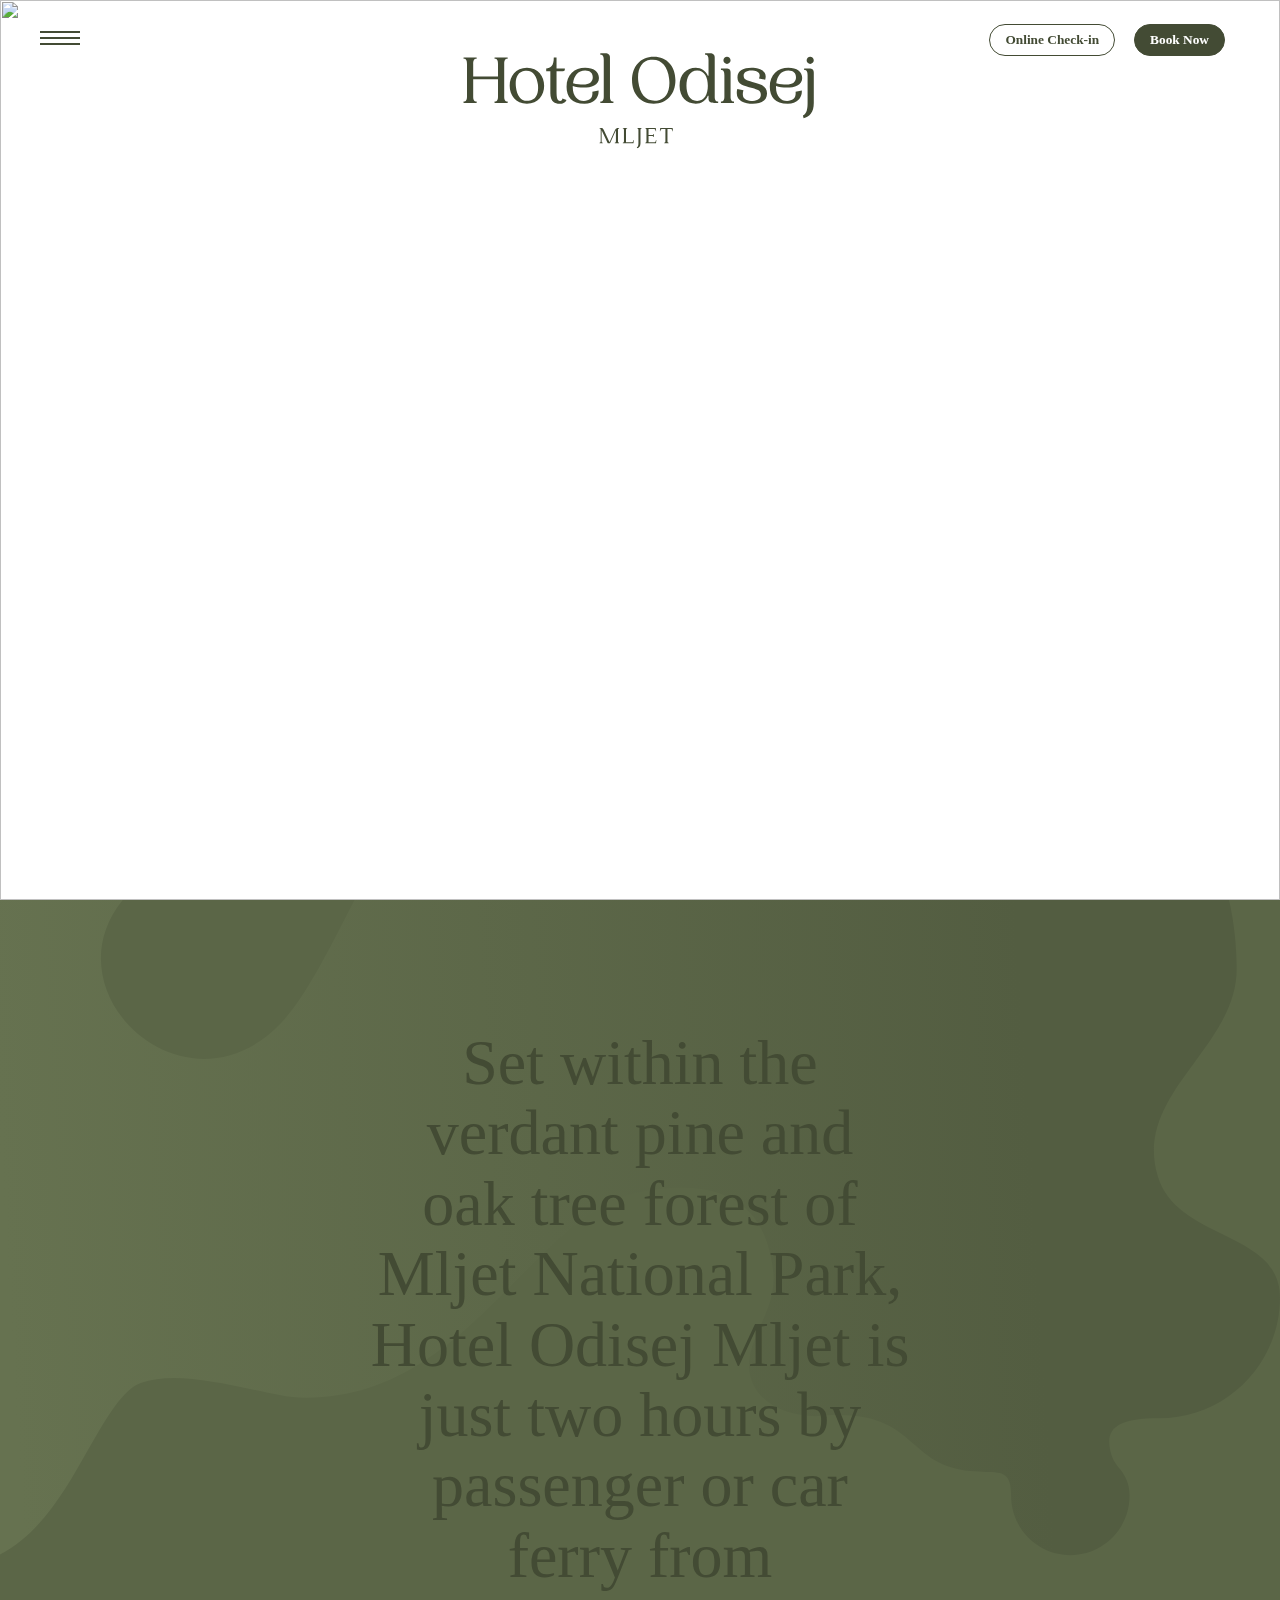
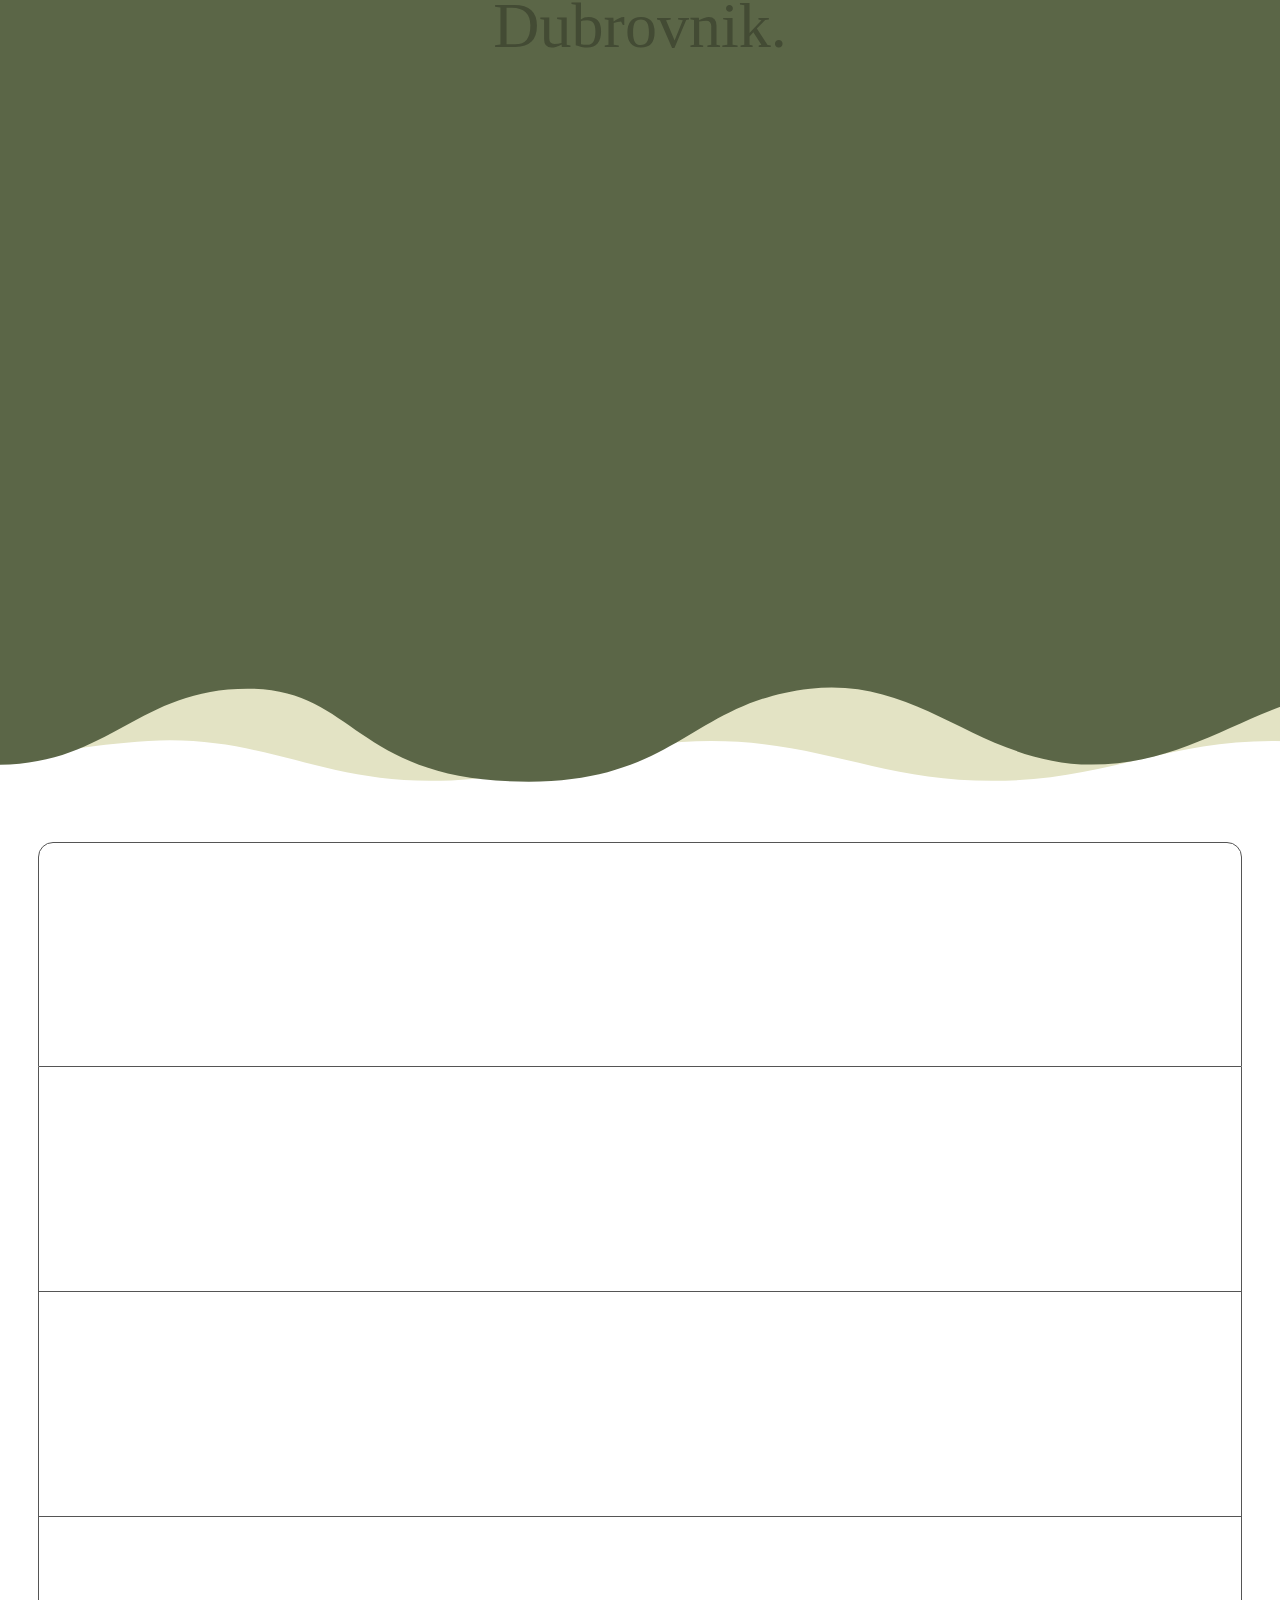
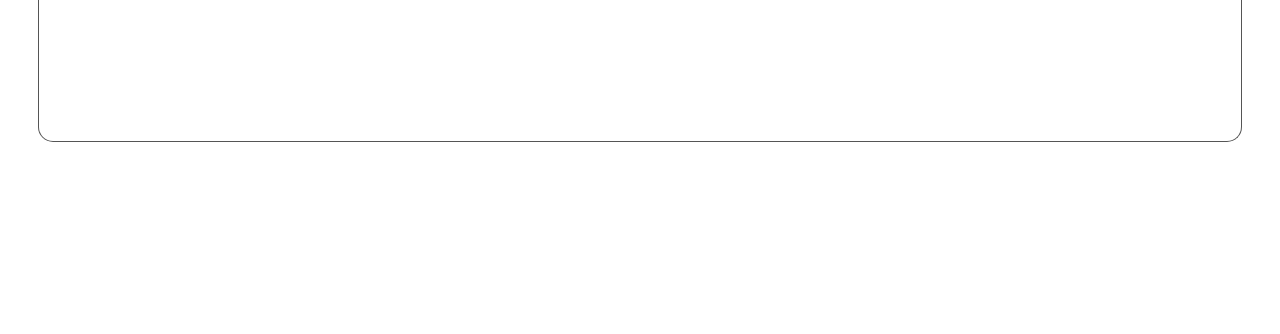
==== commit 38271a97: "Waves ban gyi" ====
--- a/index.html
+++ b/index.html
@@ -42,6 +42,7 @@
       </div>
       <div id="page2">
         <svg
+        id="svg1"
           class="u-icon u-icon--shape-1 js-bg-shape-animation-svg"
           viewBox="0 0 1397 716"
           fill="none"
@@ -78,6 +79,27 @@
           <h2>ferry from</h2>
           <h2>Dubrovnik.</h2>
         </div>
+        <svg id="svg2" class="u-icon u-icon--separator-main js-section-separator-main" viewBox="0 0 3876 160" xmlns="http://www.w3.org/2000/svg" >
+          <path d="M-174.61 -157V-116.765C-174.61 15.4344 -112.186 139 -3.49988 139C111 139 138.787 62.2189 249.697 62.2189C360.606 62.2189 356 156.175 533.698 156.175C683 156.175 698.557 75.6322 817.699 62.2189C930.436 49.5265 988.565 138.856 1101.7 138.856C1214.83 138.856 1274.79 62.2189 1385.7 62.2189C1496.61 62.2189 1556.57 138.856 1669.7 138.856C1782.84 138.856 1842.79 62.2189 1953.7 62.2189C2064.61 62.2189 2124.57 138.856 2237.7 138.856C2350.84 138.856 2408.57 62.2188 2521.7 62.2189C2634.84 62.2189 2694.8 138.856 2805.71 138.856C2916.61 138.856 2976.57 62.2189 3089.71 62.2189C3202.84 62.2188 3260.57 138.856 3373.71 138.856C3486.84 138.856 3546.8 62.2189 3657.71 62.2189C3768.62 62.2189 3867.02 222.761 3941.71 108.856C3998.61 22.0779 3941.71 -157 3941.71 -157H-174.61Z"></path>
+  </svg>
+
+  <svg id="svg3" class="u-icon u-icon--separator-secondary js-section-separator-secondary" viewBox="0 0 3876 160" xmlns="http://www.w3.org/2000/svg" >
+    <path d="M-196.61 0V21.1232C-196.61 90.5281 -148.913 67.6768 -101.5 115.09C-14.9999 201.59 116.787 115.09 227.697 115.09C338.606 115.09 400.788 152.442 511.698 152.442C622.607 152.442 676.557 122.132 795.699 115.09C908.436 108.426 966.566 155.325 1079.7 155.325C1192.83 155.325 1252.79 115.09 1363.7 115.09C1474.61 115.09 1534.57 155.325 1647.7 155.325C1760.84 155.325 1820.79 115.09 1931.7 115.09C2042.61 115.09 2102.57 155.325 2215.7 155.325C2328.84 155.325 2386.57 115.09 2499.7 115.09C2612.84 115.09 2672.8 155.325 2783.71 155.325C2894.61 155.325 2954.57 115.09 3067.71 115.09C3180.84 115.09 3238.57 155.325 3351.71 155.325C3464.84 155.325 3524.8 115.09 3635.71 115.09C3746.62 115.09 3845.02 185.125 3919.71 125.325C3976.61 79.7659 3919.71 0 3919.71 0H-196.61Z"></path>
+</svg>
+      </div>
+      <div id="page3">
+          <div class="elem">
+            
+          </div>
+          <div class="elem">
+
+          </div>
+          <div class="elem">
+
+          </div>
+          <div class="elem">
+
+          </div>
       </div>
     </div>
 
--- a/style.css
+++ b/style.css
@@ -9,7 +9,9 @@
     height: 100%;
     width: 100%;
 }
-
+body{
+    overflow-x: hidden;
+}
 
 #nav{
     height: 80px;
@@ -81,27 +83,64 @@
     position: relative;
 }
 
-#page2 svg{
+#page2 #svg1{
     width: 100%;
     object-fit: cover;
     position: absolute;
 }
+#text-container{
+    position: relative;
+    z-index: 9;
+    padding-top: 10vw;
+}
 
-#page2 #text-container{
-    position: relative;
-    padding-top: 12vw;
-    z-index: 99;
-}
 #text-container h2{
+    font-family: PP woodland;
+    color: #434B34;
+    font-size: 5vw;
+    line-height: 5.5vw;
+    font-weight: 100;
     text-align: center;
-    font-size: 5.5vw;
-    line-height: 6vw;
-    /* color: #E3E3C4; */
-    color: #434B34;
-    font-family: PP woodland;
-    font-weight: 100;
 }
 
 #text-container h2 span{
     font-family: PP woodland;
+}
+
+#page2 #svg2{
+    position: absolute;
+    bottom: -10%;
+    width: 300vw;
+    fill: #5B6647;
+    z-index: 9;
+}
+#page2 #svg3{
+    position: absolute;
+    bottom: -10%;
+    left: -50vw;
+    width: 300vw;
+    fill: #E3E3C4;
+}
+
+#page3{
+    min-height: 100vh;
+    padding: 15vw 3vw;
+    width: 100%;
+}
+
+.elem{
+    width: 100%;
+    height: 25vh;
+    border: 1px solid #555;
+    border-top: none;
+}
+
+.elem:nth-child(1){
+    border-top: 1px solid #555;
+    border-top-left-radius: 15px;
+    border-top-right-radius: 15px;
+}
+.elem:nth-last-child(1){
+    border-bottom-left-radius: 15px;
+    border-bottom-right-radius: 15px;
 }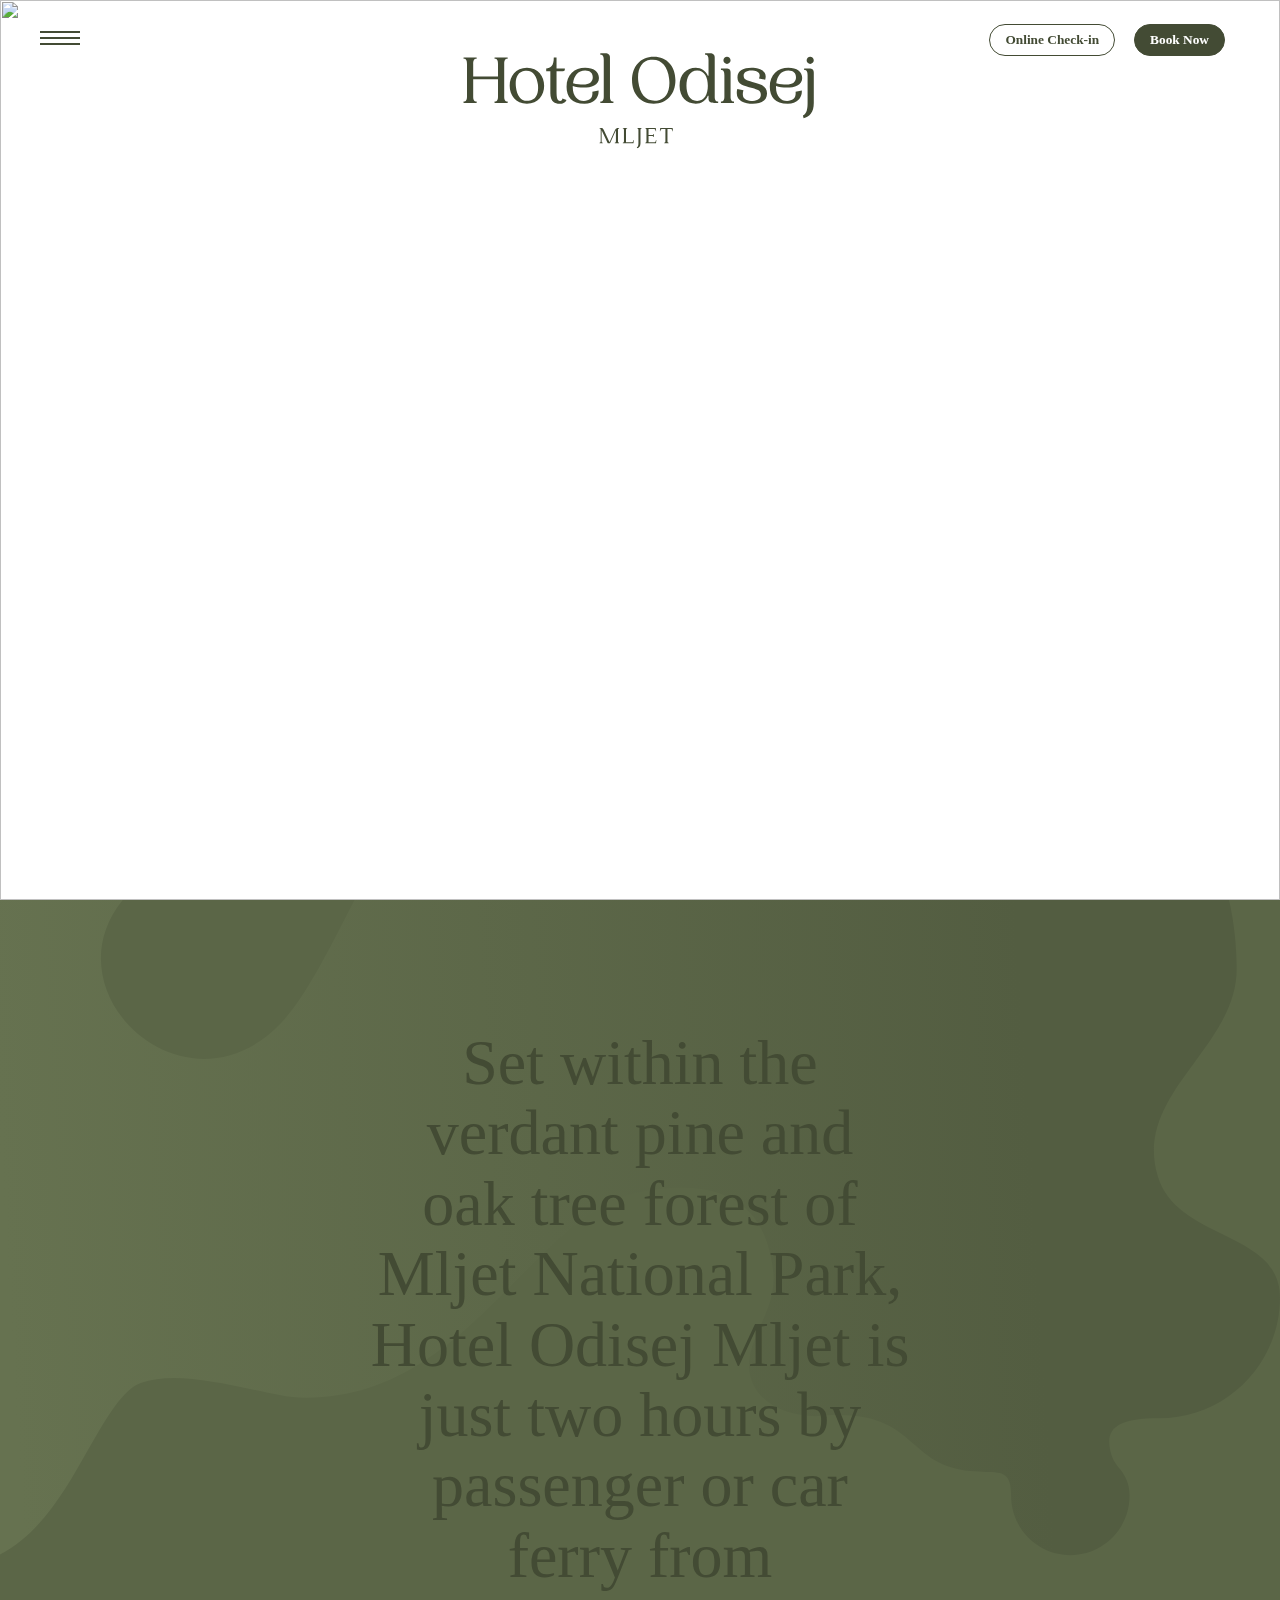
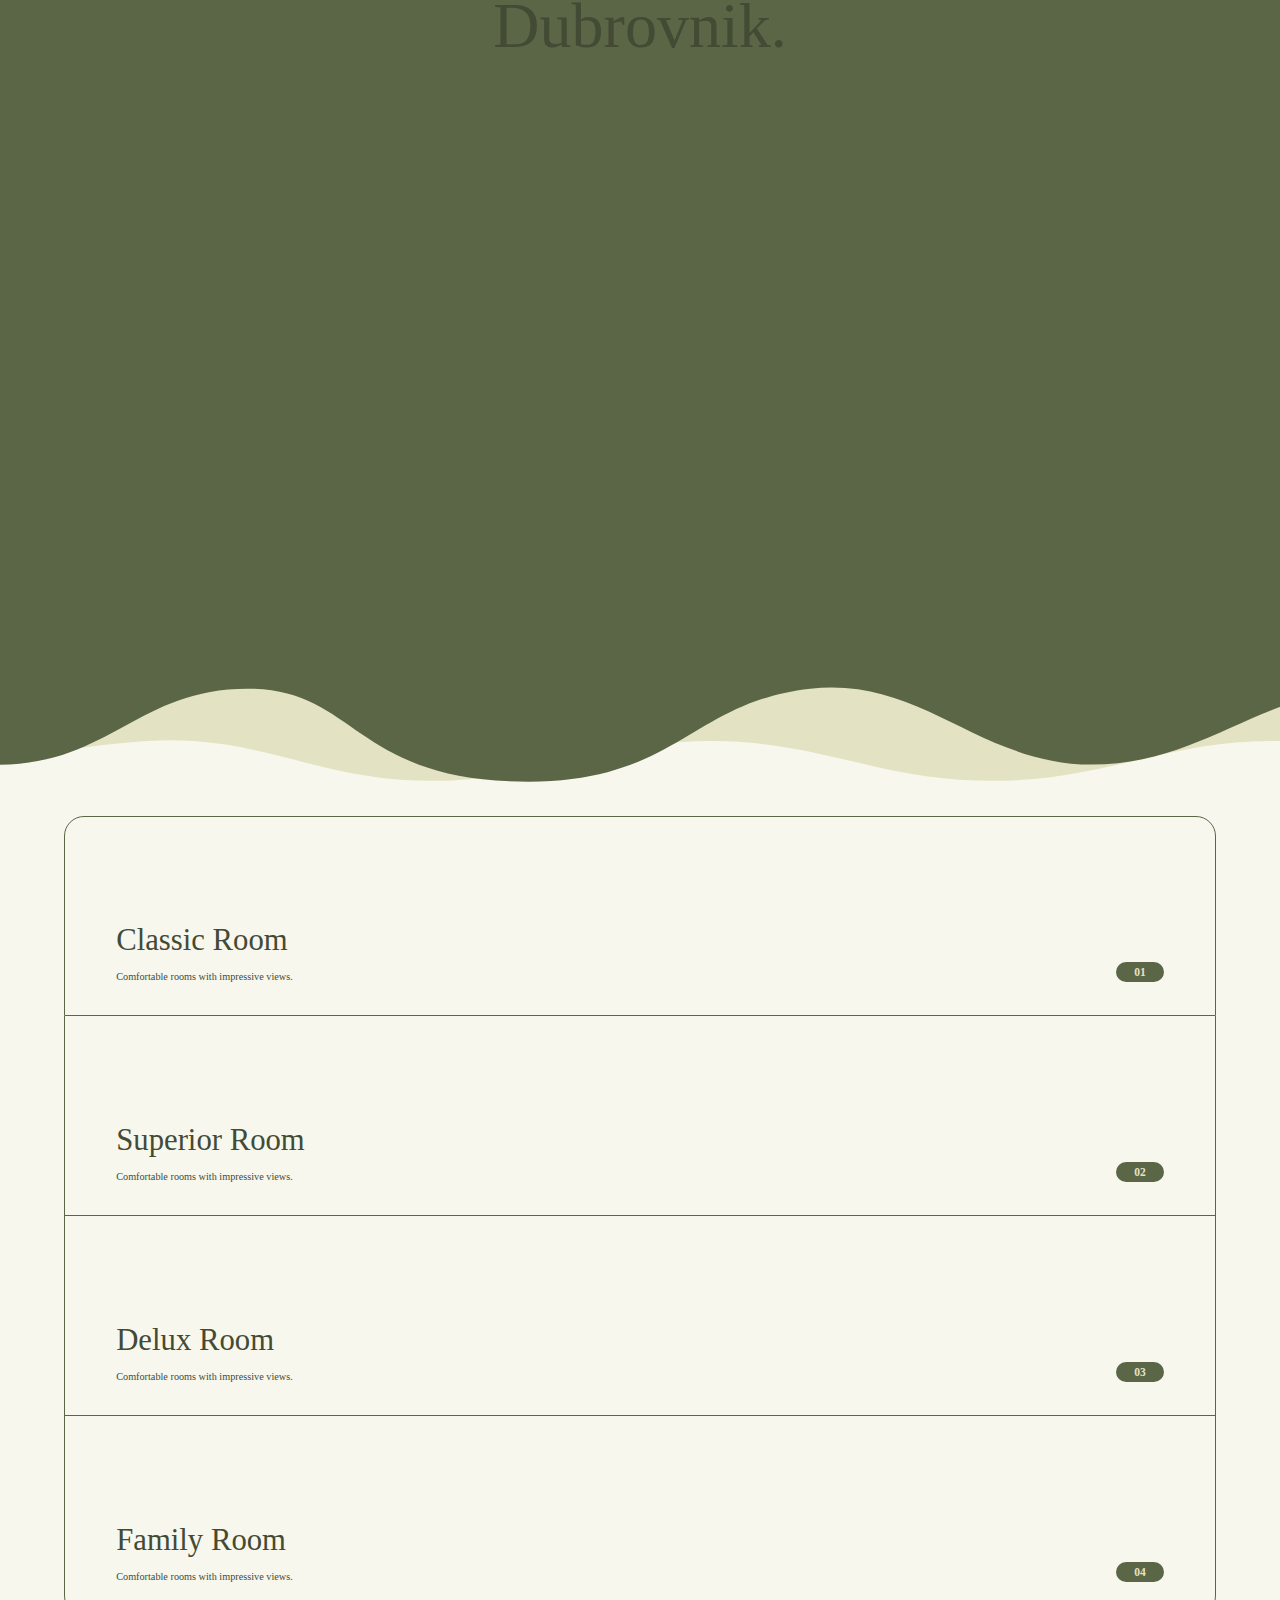
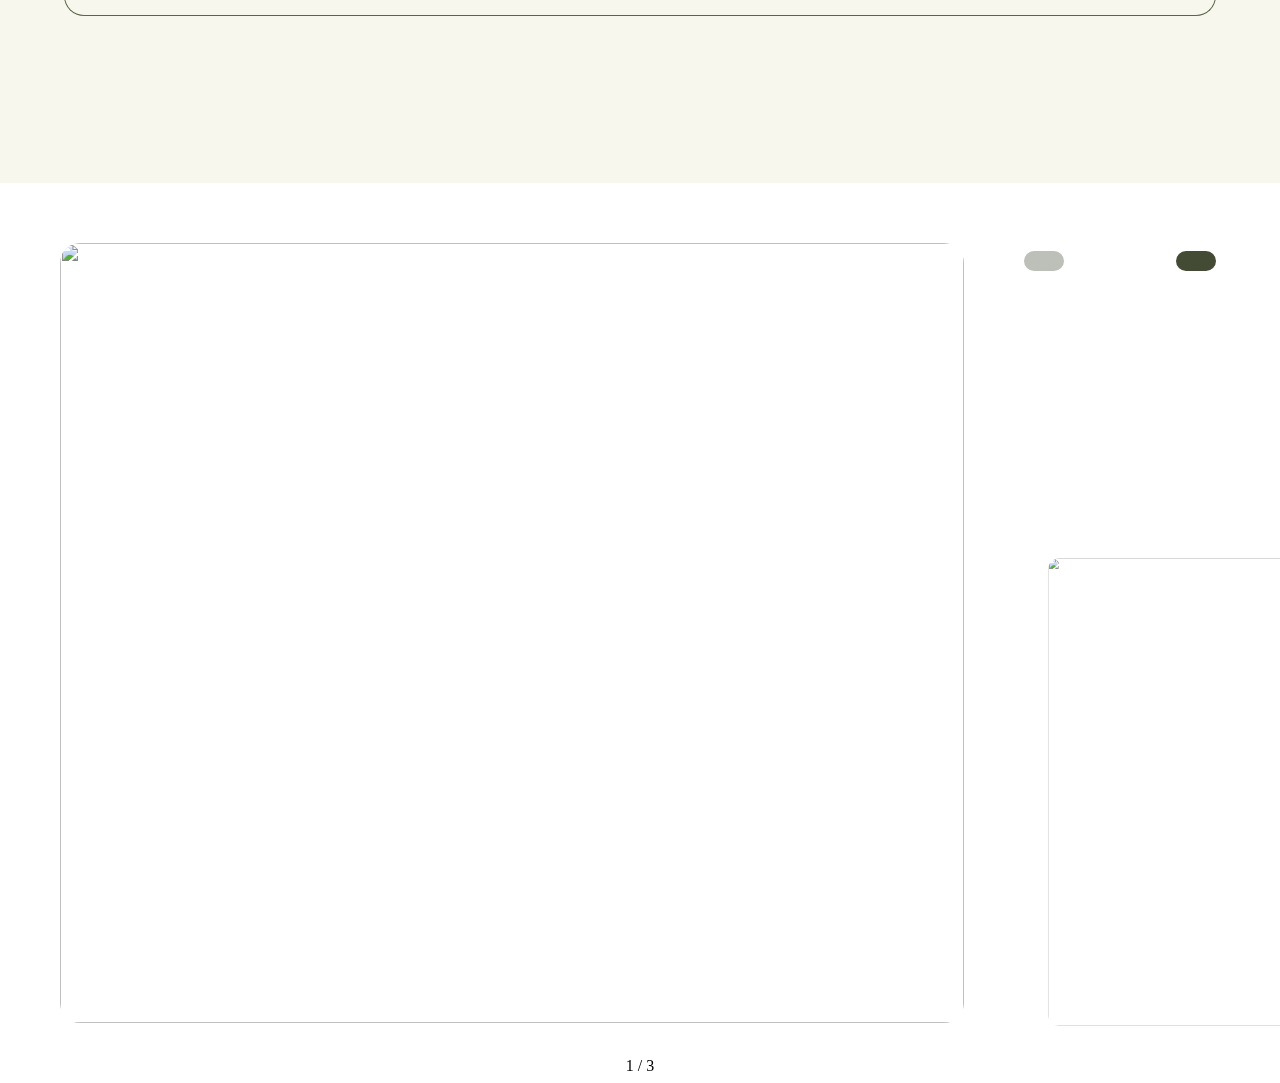
==== commit c4cb5c32: "swiper js applied" ====
--- a/index.html
+++ b/index.html
@@ -5,6 +5,14 @@
     <meta name="viewport" content="width=device-width, initial-scale=1.0" />
     <title>Hotel Odisej - Mljet Island Hotel</title>
     <link rel="shortcut icon" href="./icon.png" type="image/x-icon" />
+    <link
+      rel="stylesheet"
+      href="https://cdn.jsdelivr.net/npm/swiper@10/swiper-bundle.min.css"
+    />
+    <link
+      href="https://cdn.jsdelivr.net/npm/remixicon@3.5.0/fonts/remixicon.css"
+      rel="stylesheet"
+    />
     <link rel="stylesheet" href="style.css" />
   </head>
   <body>
@@ -42,7 +50,7 @@
       </div>
       <div id="page2">
         <svg
-        id="svg1"
+          id="svg1"
           class="u-icon u-icon--shape-1 js-bg-shape-animation-svg"
           viewBox="0 0 1397 716"
           fill="none"
@@ -79,29 +87,133 @@
           <h2>ferry from</h2>
           <h2>Dubrovnik.</h2>
         </div>
-        <svg id="svg2" class="u-icon u-icon--separator-main js-section-separator-main" viewBox="0 0 3876 160" xmlns="http://www.w3.org/2000/svg" >
-          <path d="M-174.61 -157V-116.765C-174.61 15.4344 -112.186 139 -3.49988 139C111 139 138.787 62.2189 249.697 62.2189C360.606 62.2189 356 156.175 533.698 156.175C683 156.175 698.557 75.6322 817.699 62.2189C930.436 49.5265 988.565 138.856 1101.7 138.856C1214.83 138.856 1274.79 62.2189 1385.7 62.2189C1496.61 62.2189 1556.57 138.856 1669.7 138.856C1782.84 138.856 1842.79 62.2189 1953.7 62.2189C2064.61 62.2189 2124.57 138.856 2237.7 138.856C2350.84 138.856 2408.57 62.2188 2521.7 62.2189C2634.84 62.2189 2694.8 138.856 2805.71 138.856C2916.61 138.856 2976.57 62.2189 3089.71 62.2189C3202.84 62.2188 3260.57 138.856 3373.71 138.856C3486.84 138.856 3546.8 62.2189 3657.71 62.2189C3768.62 62.2189 3867.02 222.761 3941.71 108.856C3998.61 22.0779 3941.71 -157 3941.71 -157H-174.61Z"></path>
-  </svg>
+        <svg
+          id="svg2"
+          class="u-icon u-icon--separator-main js-section-separator-main"
+          viewBox="0 0 3876 160"
+          xmlns="http://www.w3.org/2000/svg"
+        >
+          <path
+            d="M-174.61 -157V-116.765C-174.61 15.4344 -112.186 139 -3.49988 139C111 139 138.787 62.2189 249.697 62.2189C360.606 62.2189 356 156.175 533.698 156.175C683 156.175 698.557 75.6322 817.699 62.2189C930.436 49.5265 988.565 138.856 1101.7 138.856C1214.83 138.856 1274.79 62.2189 1385.7 62.2189C1496.61 62.2189 1556.57 138.856 1669.7 138.856C1782.84 138.856 1842.79 62.2189 1953.7 62.2189C2064.61 62.2189 2124.57 138.856 2237.7 138.856C2350.84 138.856 2408.57 62.2188 2521.7 62.2189C2634.84 62.2189 2694.8 138.856 2805.71 138.856C2916.61 138.856 2976.57 62.2189 3089.71 62.2189C3202.84 62.2188 3260.57 138.856 3373.71 138.856C3486.84 138.856 3546.8 62.2189 3657.71 62.2189C3768.62 62.2189 3867.02 222.761 3941.71 108.856C3998.61 22.0779 3941.71 -157 3941.71 -157H-174.61Z"
+          ></path>
+        </svg>
 
-  <svg id="svg3" class="u-icon u-icon--separator-secondary js-section-separator-secondary" viewBox="0 0 3876 160" xmlns="http://www.w3.org/2000/svg" >
-    <path d="M-196.61 0V21.1232C-196.61 90.5281 -148.913 67.6768 -101.5 115.09C-14.9999 201.59 116.787 115.09 227.697 115.09C338.606 115.09 400.788 152.442 511.698 152.442C622.607 152.442 676.557 122.132 795.699 115.09C908.436 108.426 966.566 155.325 1079.7 155.325C1192.83 155.325 1252.79 115.09 1363.7 115.09C1474.61 115.09 1534.57 155.325 1647.7 155.325C1760.84 155.325 1820.79 115.09 1931.7 115.09C2042.61 115.09 2102.57 155.325 2215.7 155.325C2328.84 155.325 2386.57 115.09 2499.7 115.09C2612.84 115.09 2672.8 155.325 2783.71 155.325C2894.61 155.325 2954.57 115.09 3067.71 115.09C3180.84 115.09 3238.57 155.325 3351.71 155.325C3464.84 155.325 3524.8 115.09 3635.71 115.09C3746.62 115.09 3845.02 185.125 3919.71 125.325C3976.61 79.7659 3919.71 0 3919.71 0H-196.61Z"></path>
-</svg>
+        <svg
+          id="svg3"
+          class="u-icon u-icon--separator-secondary js-section-separator-secondary"
+          viewBox="0 0 3876 160"
+          xmlns="http://www.w3.org/2000/svg"
+        >
+          <path
+            d="M-196.61 0V21.1232C-196.61 90.5281 -148.913 67.6768 -101.5 115.09C-14.9999 201.59 116.787 115.09 227.697 115.09C338.606 115.09 400.788 152.442 511.698 152.442C622.607 152.442 676.557 122.132 795.699 115.09C908.436 108.426 966.566 155.325 1079.7 155.325C1192.83 155.325 1252.79 115.09 1363.7 115.09C1474.61 115.09 1534.57 155.325 1647.7 155.325C1760.84 155.325 1820.79 115.09 1931.7 115.09C2042.61 115.09 2102.57 155.325 2215.7 155.325C2328.84 155.325 2386.57 115.09 2499.7 115.09C2612.84 115.09 2672.8 155.325 2783.71 155.325C2894.61 155.325 2954.57 115.09 3067.71 115.09C3180.84 115.09 3238.57 155.325 3351.71 155.325C3464.84 155.325 3524.8 115.09 3635.71 115.09C3746.62 115.09 3845.02 185.125 3919.71 125.325C3976.61 79.7659 3919.71 0 3919.71 0H-196.61Z"
+          ></path>
+        </svg>
       </div>
       <div id="page3">
-          <div class="elem">
-            
-          </div>
-          <div class="elem">
+        <div class="elem">
+          <div class="elem-part1">
+            <img
+              src="https://hotelodisej.com/wp-content/uploads/bf-advanced-images/560/Classic-room-2-480x0.jpeg"
+              alt=""
+            />
+          </div>
+          <div class="elem-part2">
+            <div class="elex-1">
+              <h3>Classic Room</h3>
+              <p>Comfortable rooms with impressive views.</p>
+            </div>
+            <div class="elex-2">
+              <h5>01 <i class="ri-arrow-right-line"></i></h5>
+            </div>
+          </div>
+        </div>
+        <div class="elem">
+          <div class="elem-part1">
+            <img
+              src="https://hotelodisej.com/wp-content/uploads/bf-advanced-images/532/Superior-room-1-480x0.jpeg"
+              alt=""
+            />
+          </div>
+          <div class="elem-part2">
+            <div class="elex-1">
+              <h3>Superior Room</h3>
+              <p>Comfortable rooms with impressive views.</p>
+            </div>
+            <div class="elex-2">
+              <h5>02 <i class="ri-arrow-right-line"></i></h5>
+            </div>
+          </div>
+        </div>
+        <div class="elem">
+          <div class="elem-part1">
+            <img
+              src="https://hotelodisej.com/wp-content/uploads/bf-advanced-images/560/Classic-room-2-480x0.jpeg"
+              alt=""
+            />
+          </div>
+          <div class="elem-part2">
+            <div class="elex-1">
+              <h3>Delux Room</h3>
+              <p>Comfortable rooms with impressive views.</p>
+            </div>
+            <div class="elex-2">
+              <h5>03 <i class="ri-arrow-right-line"></i></h5>
+            </div>
+          </div>
+        </div>
+        <div class="elem">
+          <div class="elem-part1">
+            <img
+              src="https://hotelodisej.com/wp-content/uploads/bf-advanced-images/560/Classic-room-2-480x0.jpeg"
+              alt=""
+            />
+          </div>
+          <div class="elem-part2">
+            <div class="elex-1">
+              <h3>Family Room</h3>
+              <p>Comfortable rooms with impressive views.</p>
+            </div>
+            <div class="elex-2">
+              <h5>04 <i class="ri-arrow-right-line"></i></h5>
+            </div>
+          </div>
+        </div>
+      </div>
+      <div id="page4">
+        <div class="swiper mySwiper">
+          <div class="swiper-wrapper">
+            <div class="swiper-slide">
+              <img
+                src="https://hotelodisej.com/wp-content/uploads/bf-advanced-images/213/ALH_Odisej_deluxe_seaview_balcony_double_01-scaled-2880x0.jpg"
+                alt=""
+              />
+            </div>
+            <div class="swiper-slide">
+              <img
+                src="https://hotelodisej.com/wp-content/uploads/bf-advanced-images/211/ALH_Odisej_Rosemary_suite_05-scaled-2880x0.jpg"
+                alt=""
+              />
+            </div>
+            <div class="swiper-slide">
+              <img
+                src="https://hotelodisej.com/wp-content/uploads/bf-advanced-images/209/ALH_Odisej_exterior_aerial_07-scaled-2880x0.jpg"
+                alt=""
+              />
+            </div>
+            <div class="swiper-slide"></div>
+          </div>
+          <div class="swiper-pagination"></div>
+          <div class="swiper-button-next">
+            <i class="ri-arrow-right-line"></i>
+          </div>
+          <div class="swiper-button-prev">
+            <i class="ri-arrow-left-line"></i>
+          </div>
+        </div>
+      </div>
+    </div>
 
-          </div>
-          <div class="elem">
-
-          </div>
-          <div class="elem">
-
-          </div>
-      </div>
-    </div>
+    <script src="https://cdn.jsdelivr.net/npm/swiper@10/swiper-bundle.min.js"></script>
 
     <script
       src="https://cdnjs.cloudflare.com/ajax/libs/gsap/3.12.2/gsap.min.js"
@@ -109,7 +221,12 @@
       crossorigin="anonymous"
       referrerpolicy="no-referrer"
     ></script>
-    <script src="https://cdnjs.cloudflare.com/ajax/libs/gsap/3.12.2/ScrollTrigger.min.js" integrity="sha512-Ic9xkERjyZ1xgJ5svx3y0u3xrvfT/uPkV99LBwe68xjy/mGtO+4eURHZBW2xW4SZbFrF1Tf090XqB+EVgXnVjw==" crossorigin="anonymous" referrerpolicy="no-referrer"></script>
+    <script
+      src="https://cdnjs.cloudflare.com/ajax/libs/gsap/3.12.2/ScrollTrigger.min.js"
+      integrity="sha512-Ic9xkERjyZ1xgJ5svx3y0u3xrvfT/uPkV99LBwe68xjy/mGtO+4eURHZBW2xW4SZbFrF1Tf090XqB+EVgXnVjw=="
+      crossorigin="anonymous"
+      referrerpolicy="no-referrer"
+    ></script>
     <script src="script.js"></script>
   </body>
 </html>
--- a/style.css
+++ b/style.css
@@ -122,25 +122,184 @@
     fill: #E3E3C4;
 }
 
-#page3{
+#page3 {
     min-height: 100vh;
-    padding: 15vw 3vw;
-    width: 100%;
-}
-
-.elem{
-    width: 100%;
-    height: 25vh;
-    border: 1px solid #555;
+    padding: 13vw 5vw;
+    background-color: #F7F7EE;
+}
+
+#page3 .elem {
+    height: 200px;
+    width: 100%;
+    border: 1px solid #5B6647;
+    /* background-color: red; */
     border-top: none;
-}
-
-.elem:nth-child(1){
-    border-top: 1px solid #555;
-    border-top-left-radius: 15px;
-    border-top-right-radius: 15px;
-}
-.elem:nth-last-child(1){
-    border-bottom-left-radius: 15px;
-    border-bottom-right-radius: 15px;
-}+    display: flex;
+    align-items: center;
+    position: relative;
+    justify-content: flex-end;
+    overflow: hidden;
+}
+
+#page3 .elem:nth-child(1) {
+    border-top: 1px solid #5B6647;
+    border-top-left-radius: 20px;
+    border-top-right-radius: 20px;
+}
+
+#page3 .elem:nth-last-child(1) {
+    border-bottom-left-radius: 20px;
+    border-bottom-right-radius: 20px;
+}
+
+.elem-part1 {
+    height: 100%;
+    width: 22%;
+
+    position: absolute;
+    transition: all ease-out 0.4s;
+    left: 0;
+    transform: translateX(-100%);
+}
+
+.elem-part1 img {
+    height: 100%;
+    width: 100%;
+    object-fit: cover;
+}
+
+.elem-part2 {
+    height: 100%;
+    width: 100%;
+    transition: all ease-out 0.4s;
+    display: flex;
+    align-items: flex-end;
+    justify-content: space-between;
+    color: #434B34;
+    padding: 2.6vw 4vw;
+}
+.elex-1 h3{
+    margin-bottom: 1vw;
+    font-family: pp woodland;
+    font-size: 2.4vw;
+    font-weight: 100;
+}
+.elex-1 p{
+    font-size: 0.8vw;
+}
+.elex-2 h5{
+    background-color: #5B6647;
+    color: #E3E3C4;
+    padding: 4px 18px;
+    border-radius: 50px;
+    font-weight: 600;
+    font-size: 0.9vw;
+    transition: all ease-out 0.4s;
+    position: relative;
+    overflow: hidden;
+}
+.elex-2 h5 i{
+    position: absolute;
+    background-color: #E3E3C4;
+    color: #5B6647;
+    padding:5px 18px;
+    left: 0;
+    opacity: 0;
+    top: 0;
+}
+.elem:hover .elem-part2 {
+    width: 78%;
+    background-color: #5B6647;
+    color: #E3E3C4;
+}
+
+.elem:hover .elem-part1 {
+    transform: translateX(0);
+}
+
+.elem:hover .elex-2 h5{
+    background-color: #E3E3C4;
+    color: #5B6647;
+}
+
+.elem:hover .elex-2 h5 i{
+    opacity: 1;
+}
+
+
+#page4{
+    height: 100vh;
+    width: 100%;
+    background-color: burlywood;
+  }
+  
+  
+  .swiper {
+    width: 100%;
+    height: 100%;
+  }
+  
+  .swiper-slide {
+    text-align: center;
+    font-size: 18px;
+    background: #fff;
+    display: flex;
+    justify-content: center;
+    align-items: center;
+  }
+  .swiper-slide:nth-last-child(1){
+    width: 20%;
+  }
+  .swiper-slide img {
+    display: block;
+    width: 100%;
+    height: 100%;
+    object-fit: cover;
+    transform: scale(0.6) translateX(-40%) translateY(34%);
+    border-radius: 20px;
+  
+  }
+  
+  .swiper-slide {
+    width: 80%;
+    padding: 60px;
+  }
+  
+  .swiper-slide-active img{
+    transform: scale(1) translateX(0%) translateY(0%);
+  
+  }
+  
+  
+  .swiper-button-next{
+    color: #fff;
+    background-color: #434b34;
+    padding: 5px 20px;
+    height: 20px;
+    border-radius: 50px;
+    position: absolute;
+    top: 10%;
+    right: 5%;
+  }
+  .swiper-button-prev{
+    color: #fff;
+    background-color: #434b34;
+    padding: 5px 20px;
+    height: 20px;
+    border-radius: 50px;
+    position: absolute;
+    top: 10%;
+    left: 80%;
+  }
+  
+  .swiper-button-next::after{
+    content: "";
+  }
+  .swiper-button-prev::after{
+    content: "";
+  }
+  
+  
+  
+  
+  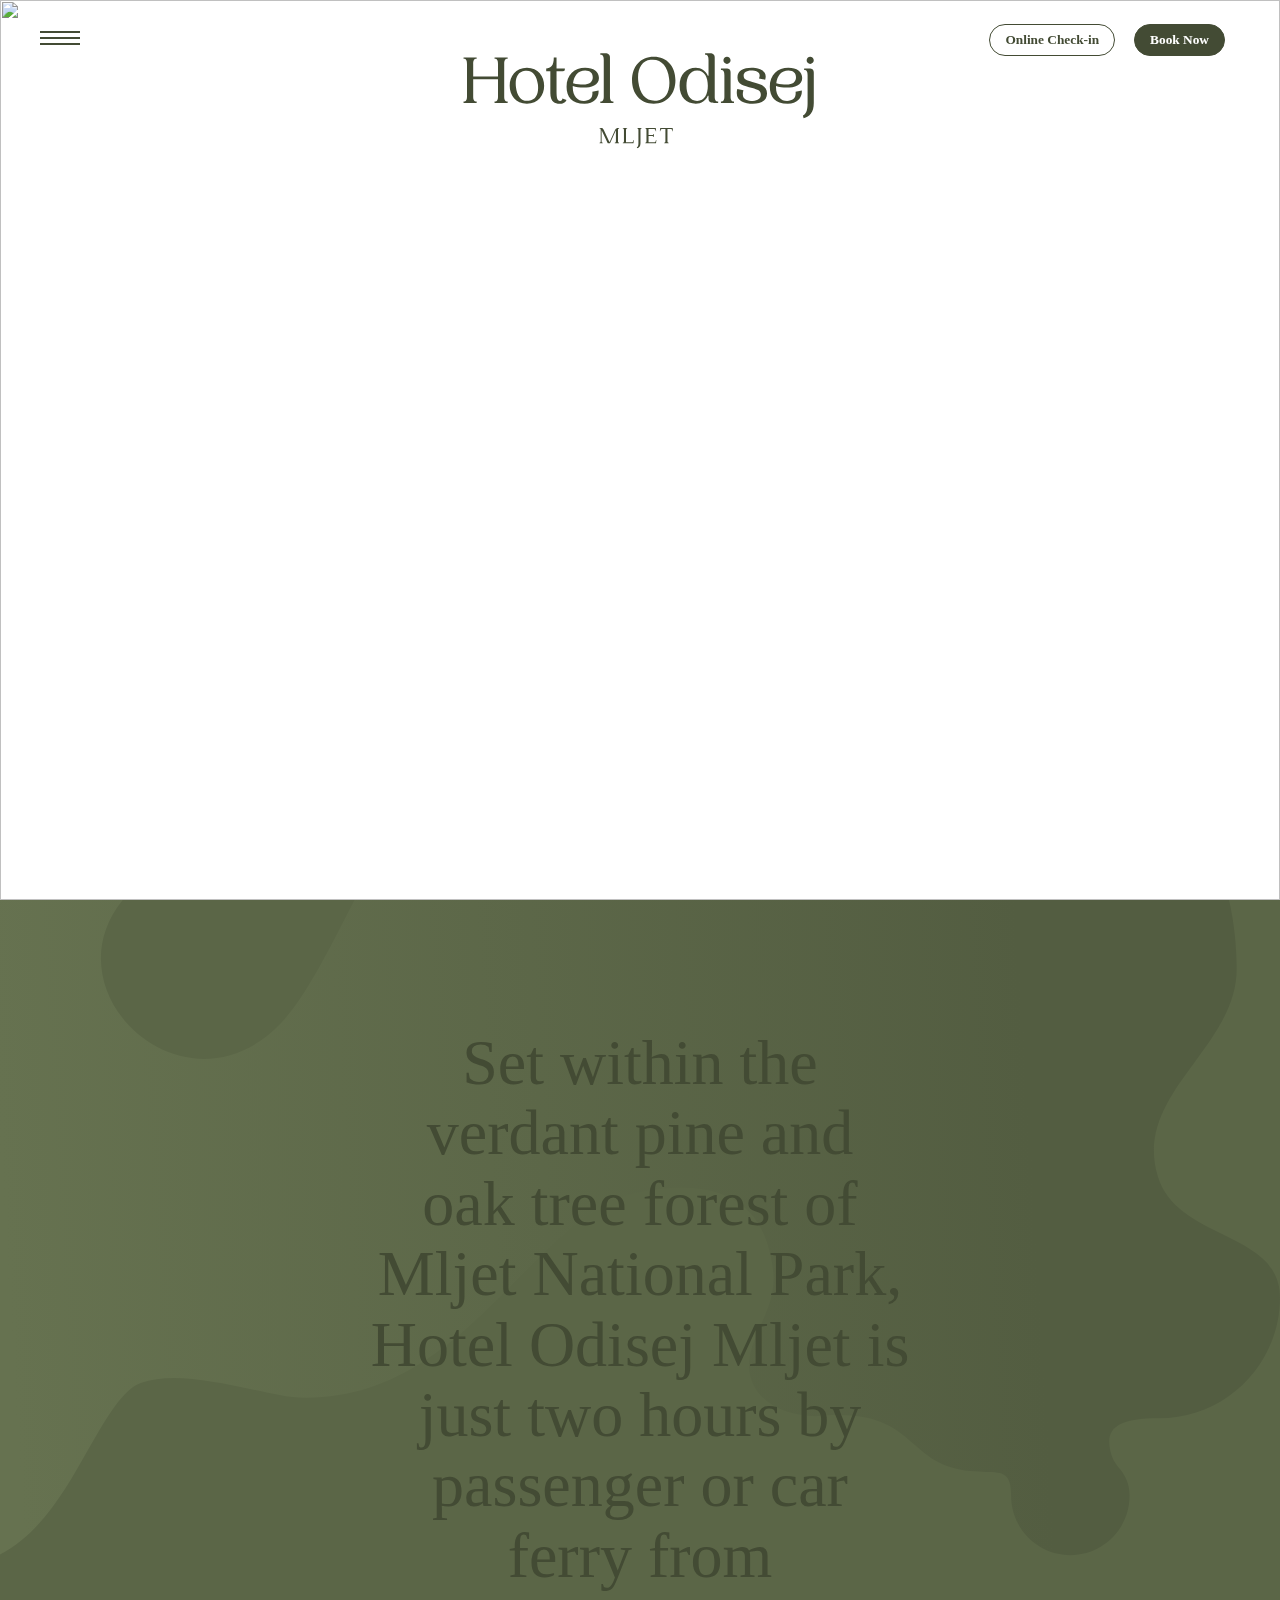
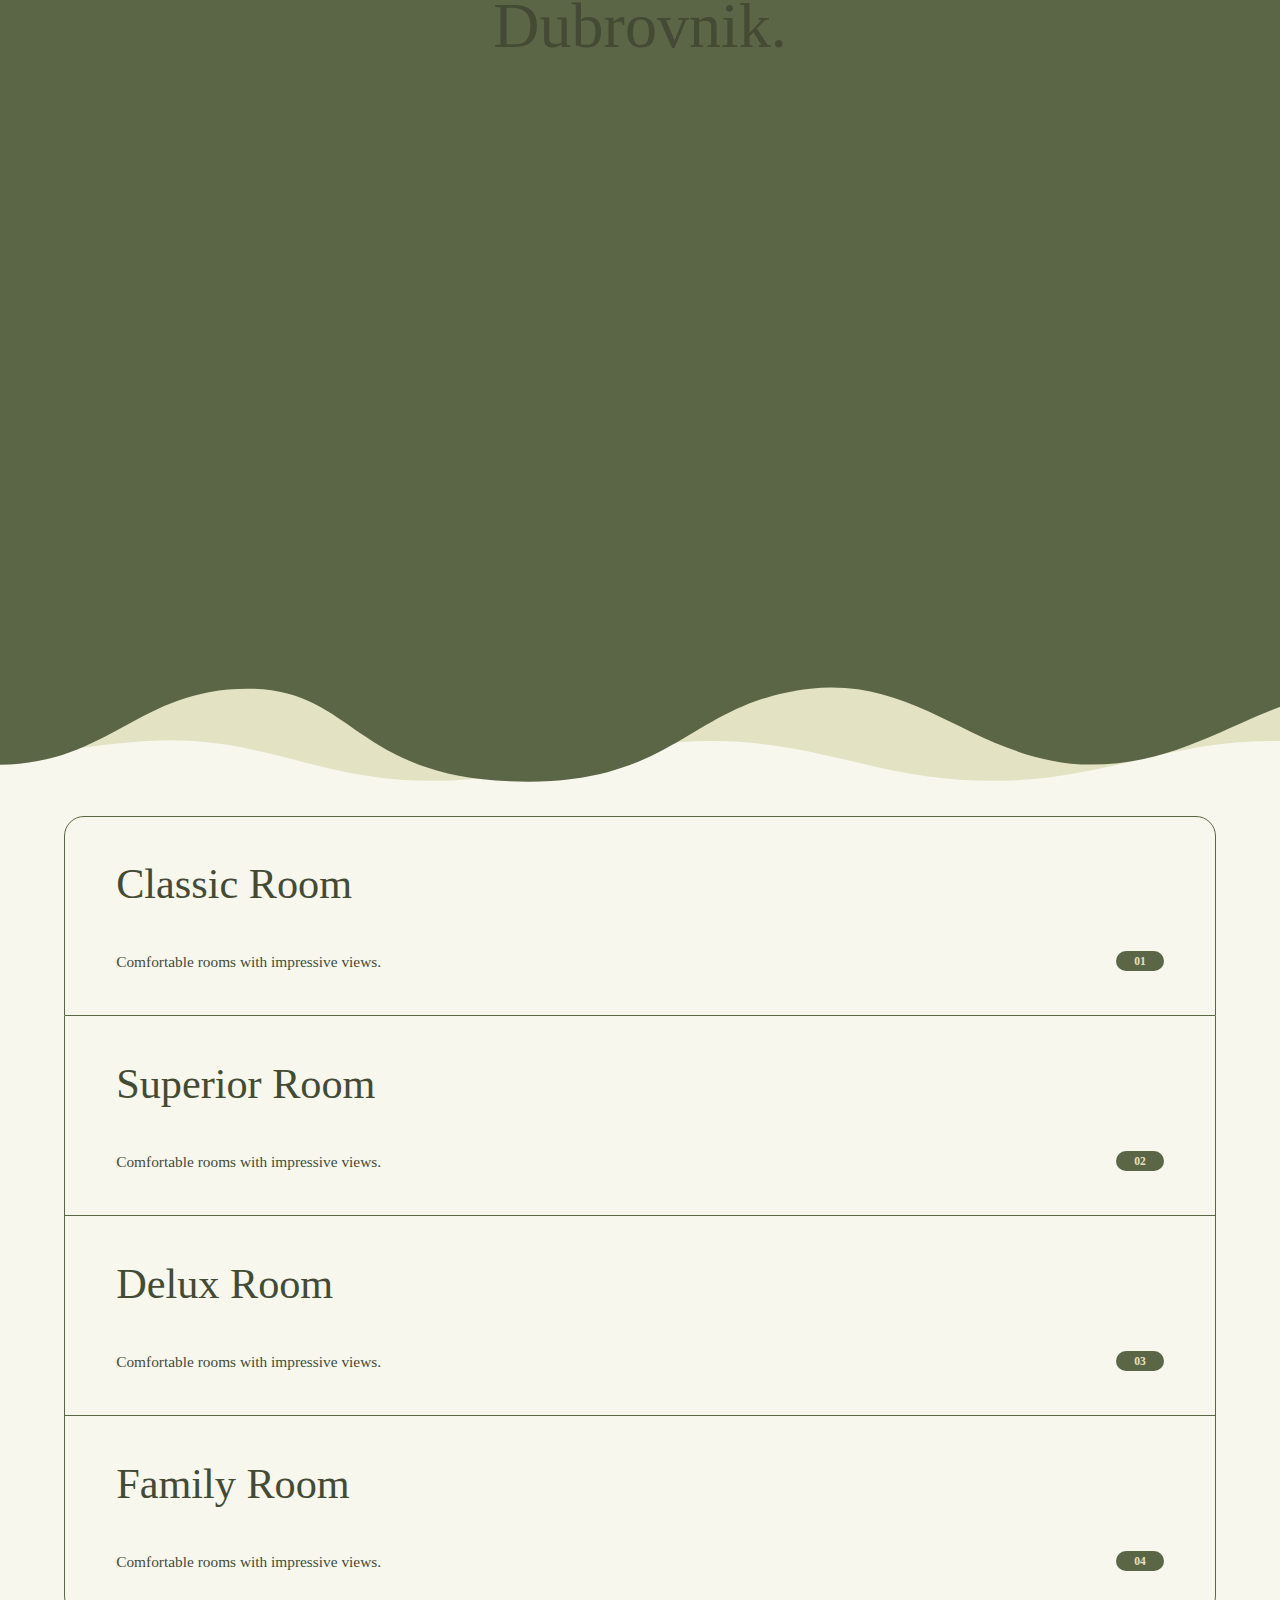
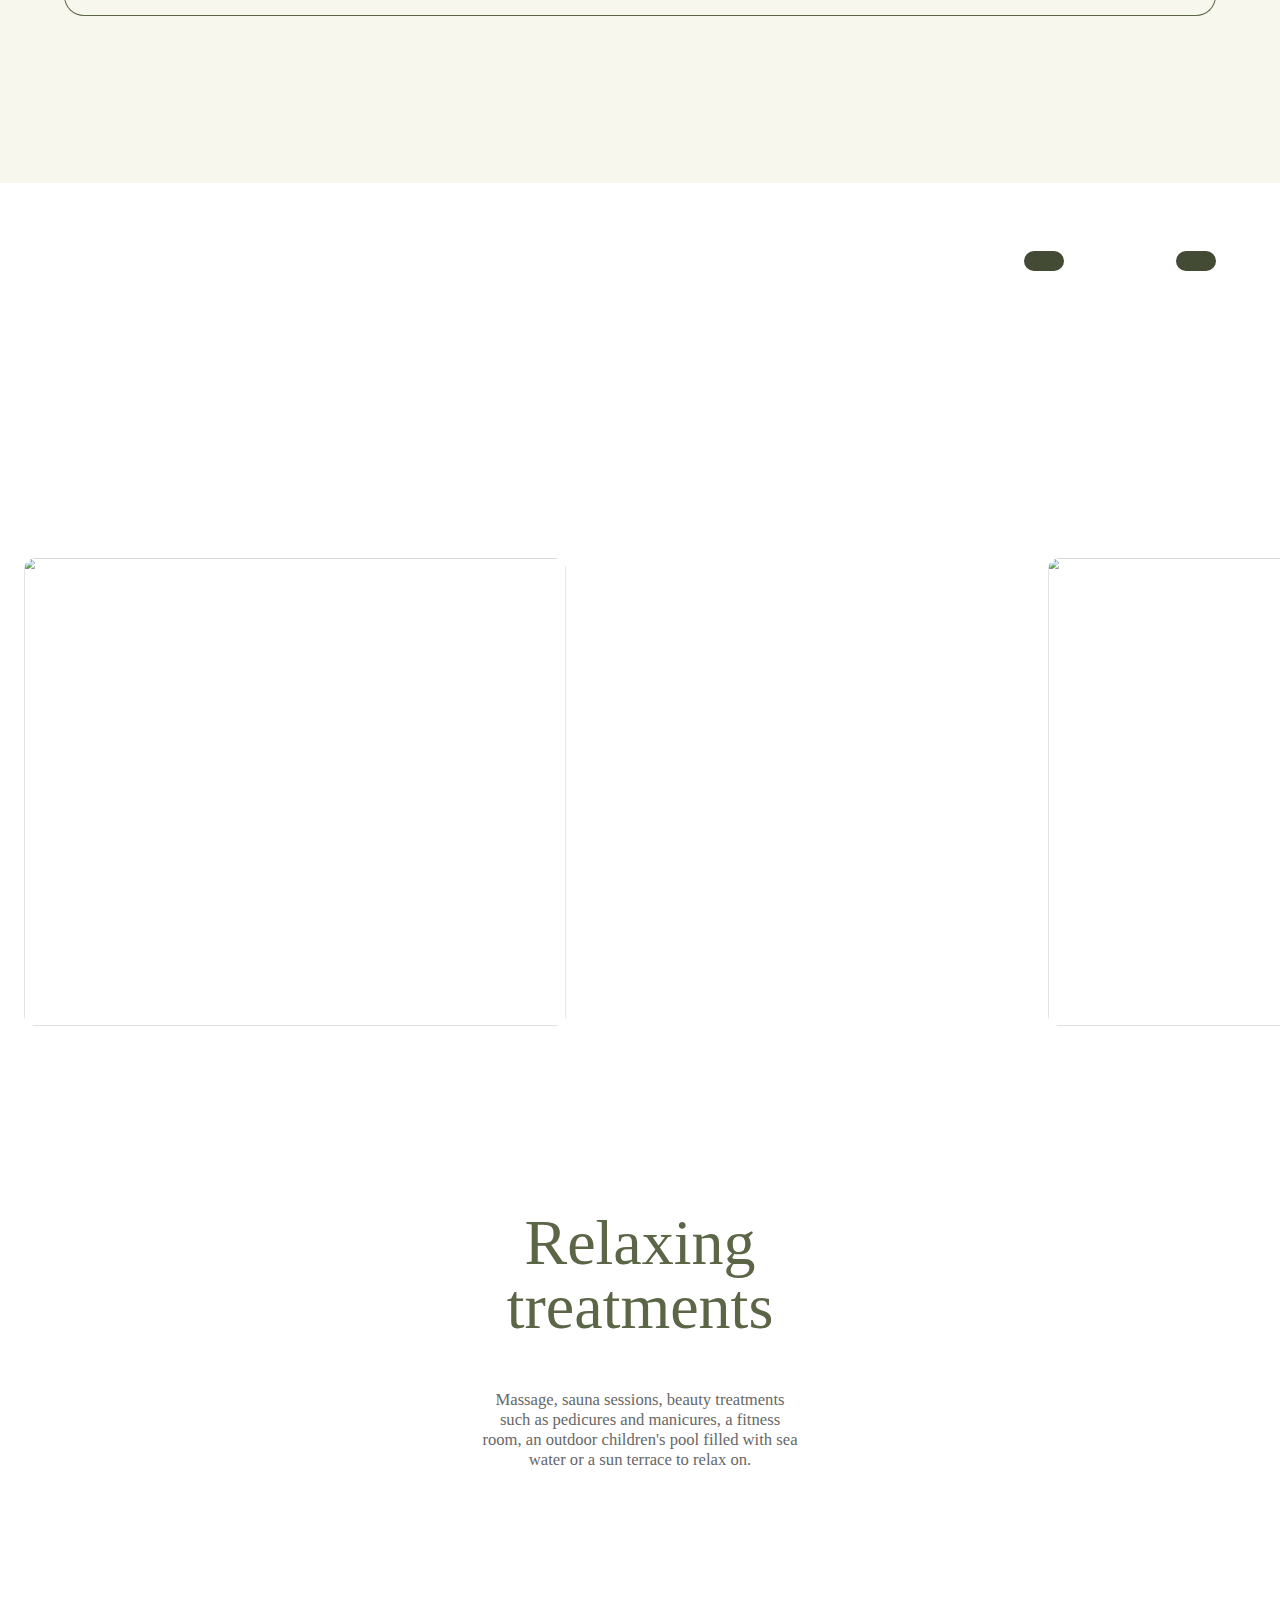
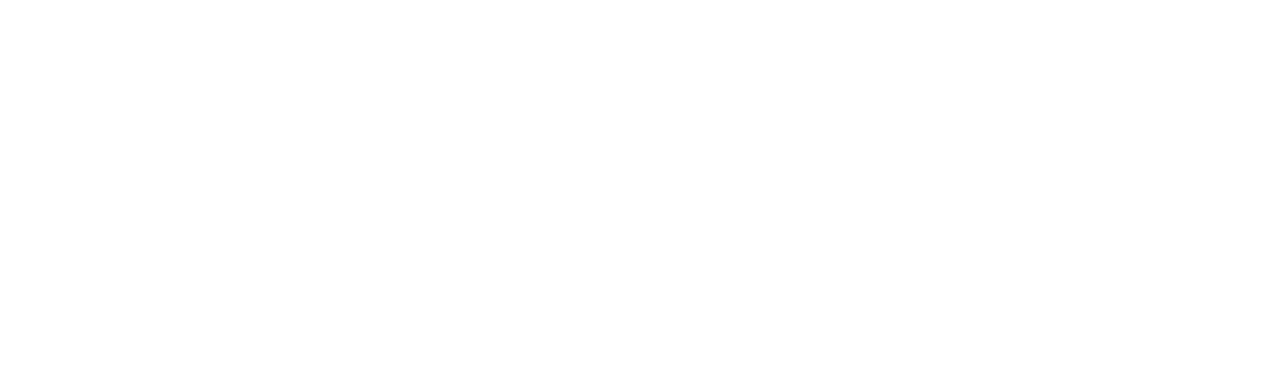
==== commit 3fa4f43e: "page5 animation done" ====
--- a/index.html
+++ b/index.html
@@ -5,6 +5,7 @@
     <meta name="viewport" content="width=device-width, initial-scale=1.0" />
     <title>Hotel Odisej - Mljet Island Hotel</title>
     <link rel="shortcut icon" href="./icon.png" type="image/x-icon" />
+    <link rel="stylesheet" href="https://cdn.jsdelivr.net/npm/locomotive-scroll@3.5.4/dist/locomotive-scroll.css">
     <link
       rel="stylesheet"
       href="https://cdn.jsdelivr.net/npm/swiper@10/swiper-bundle.min.css"
@@ -211,10 +212,18 @@
           </div>
         </div>
       </div>
+      <div id="page5">
+        <div id="page5-left"></div>
+        <div id="page5-center">
+          <h1>Relaxing treatments</h1>
+          <p>Massage, sauna sessions, beauty treatments such as pedicures and manicures, a fitness room, an outdoor children's pool filled with sea water or a sun terrace to relax on.</p>
+        </div>
+        <div id="page5-right"></div>
+      </div>
     </div>
 
+    <script src="https://cdn.jsdelivr.net/npm/locomotive-scroll@3.5.4/dist/locomotive-scroll.js"></script>
     <script src="https://cdn.jsdelivr.net/npm/swiper@10/swiper-bundle.min.js"></script>
-
     <script
       src="https://cdnjs.cloudflare.com/ajax/libs/gsap/3.12.2/gsap.min.js"
       integrity="sha512-16esztaSRplJROstbIIdwX3N97V1+pZvV33ABoG1H2OyTttBxEGkTsoIVsiP1iaTtM8b3+hu2kB6pQ4Clr5yug=="
--- a/style.css
+++ b/style.css
@@ -1,305 +1,410 @@
+/*
+* Prefixed by https://autoprefixer.github.io
+* PostCSS: v8.4.14,
+* Autoprefixer: v10.4.7
+* Browsers: last 4 version
+*/
+
 * {
-    margin: 0;
-    padding: 0;
-    box-sizing: border-box;
-    font-family:gilroy;
+  margin: 0;
+  padding: 0;
+  -webkit-box-sizing: border-box;
+          box-sizing: border-box;
+  font-family: gilroy;
 }
 html,
 body {
-    height: 100%;
+  height: 100%;
+  width: 100%;
+}
+body {
+  overflow-x: hidden;
+}
+
+#nav {
+  height: 80px;
+  width: 100%;
+  /* background-color: red; */
+  position: fixed;
+  display: -webkit-box;
+  display: -ms-flexbox;
+  display: flex;
+  -webkit-box-align: center;
+      -ms-flex-align: center;
+          align-items: center;
+  -webkit-box-pack: justify;
+      -ms-flex-pack: justify;
+          justify-content: space-between;
+  z-index: 99;
+  padding: 0 40px;
+}
+
+#nav-part1 {
+  width: 40px;
+  /* background-color: yellow; */
+}
+#nav .line {
+  height: 2px;
+  width: 100%;
+  background-color: #434b34;
+  margin-bottom: 4px;
+}
+
+#nav-part2 button {
+  padding: 7px 15px;
+  font-weight: 600;
+  margin-right: 15px;
+  border: 1px solid #434b34;
+  background-color: transparent;
+  color: #434b34;
+  border-radius: 50px;
+}
+
+#nav-part2 button:nth-last-child(1) {
+  background-color: #434b34;
+  color: #fff;
+}
+
+#page1 {
+  height: 100vh;
+  position: relative;
+  width: 100%;
+  /* background-color: lightseagreen; */
+  padding-top: 100px;
+}
+
+#page1 svg {
+  scale: 0.28;
+  fill: #434b34;
+  position: absolute;
+  top: -10%;
+  z-index: 9;
+}
+#page1 img {
+  height: 100%;
+  width: 100%;
+  top: 0;
+  position: absolute;
+  -o-object-fit: cover;
+     object-fit: cover;
+  -o-object-position: center;
+     object-position: center;
+}
+
+#page2 {
+  min-height: 150vh;
+  background-color: #5b6647;
+  position: relative;
+}
+
+#page2 #svg1 {
+  width: 100%;
+  -o-object-fit: cover;
+     object-fit: cover;
+  position: absolute;
+}
+#text-container {
+  position: relative;
+  z-index: 9;
+  padding-top: 10vw;
+}
+
+#text-container h2 {
+  font-family: PP woodland;
+  color: #434b34;
+  font-size: 5vw;
+  line-height: 5.5vw;
+  font-weight: 100;
+  text-align: center;
+}
+
+#text-container h2 span {
+  font-family: PP woodland;
+}
+
+#page2 #svg2 {
+  position: absolute;
+  bottom: -10%;
+  width: 300vw;
+  fill: #5b6647;
+  z-index: 9;
+}
+#page2 #svg3 {
+  position: absolute;
+  bottom: -10%;
+  left: -50vw;
+  width: 300vw;
+  fill: #e3e3c4;
+}
+
+#page3 {
+  min-height: 100vh;
+  padding: 13vw 5vw;
+  background-color: #f7f7ee;
+}
+
+#page3 .elem {
+  height: 200px;
+  width: 100%;
+  border: 1px solid #5b6647;
+  /* background-color: red; */
+  border-top: none;
+  display: -webkit-box;
+  display: -ms-flexbox;
+  display: flex;
+  -webkit-box-align: center;
+      -ms-flex-align: center;
+          align-items: center;
+  position: relative;
+  -webkit-box-pack: end;
+      -ms-flex-pack: end;
+          justify-content: flex-end;
+  overflow: hidden;
+}
+
+#page3 .elem:nth-child(1) {
+  border-top: 1px solid #5b6647;
+  border-top-left-radius: 20px;
+  border-top-right-radius: 20px;
+}
+
+#page3 .elem:nth-last-child(1) {
+  border-bottom-left-radius: 20px;
+  border-bottom-right-radius: 20px;
+}
+
+.elem-part1 {
+  height: 100%;
+  width: 22%;
+
+  position: absolute;
+  -webkit-transition: all ease-out 0.4s;
+  -o-transition: all ease-out 0.4s;
+  transition: all ease-out 0.4s;
+  left: 0;
+  -webkit-transform: translateX(-100%);
+      -ms-transform: translateX(-100%);
+          transform: translateX(-100%);
+}
+
+.elem-part1 img {
+  height: 100%;
+  width: 100%;
+  -o-object-fit: cover;
+     object-fit: cover;
+}
+
+.elem-part2 {
+  height: 100%;
+  width: 100%;
+  -webkit-transition: all ease-out 0.4s;
+  -o-transition: all ease-out 0.4s;
+  transition: all ease-out 0.4s;
+  display: -webkit-box;
+  display: -ms-flexbox;
+  display: flex;
+  -webkit-box-align: end;
+      -ms-flex-align: end;
+          align-items: flex-end;
+  -webkit-box-pack: justify;
+      -ms-flex-pack: justify;
+          justify-content: space-between;
+  color: #434b34;
+  padding: 3.5vw 4vw;
+}
+.elex-1 h3 {
+  margin-bottom: 3.5vw;
+  font-family: pp woodland;
+  font-size: 3.3vw;
+  font-weight: 100;
+}
+.elex-1 p {
+  font-size: 1.2vw;
+}
+.elex-2 h5 {
+  background-color: #5b6647;
+  color: #e3e3c4;
+  padding: 4px 18px;
+  border-radius: 50px;
+  font-weight: 600;
+  font-size: 0.9vw;
+  -webkit-transition: all ease-out 0.4s;
+  -o-transition: all ease-out 0.4s;
+  transition: all ease-out 0.4s;
+  position: relative;
+  overflow: hidden;
+}
+.elex-2 h5 i {
+  position: absolute;
+  background-color: #e3e3c4;
+  color: #5b6647;
+  padding: 5px 18px;
+  left: 0;
+  opacity: 0;
+  top: 0;
+}
+.elem:hover .elem-part2 {
+  width: 78%;
+  background-color: #5b6647;
+  color: #e3e3c4;
+}
+
+.elem:hover .elem-part1 {
+  -webkit-transform: translateX(0);
+      -ms-transform: translateX(0);
+          transform: translateX(0);
+}
+
+.elem:hover .elex-2 h5 {
+  background-color: #e3e3c4;
+  color: #5b6647;
+}
+
+.elem:hover .elex-2 h5 i {
+  opacity: 1;
+}
+
+#page4 {
+  height: 100vh;
+  width: 100%;
+  background-color: burlywood;
+}
+
+.swiper {
+  width: 100%;
+  height: 100%;
+}
+
+.swiper-slide {
+  text-align: center;
+  font-size: 18px;
+  background: #fff;
+  display: -webkit-box;
+  display: -ms-flexbox;
+  display: flex;
+  -webkit-box-pack: center;
+      -ms-flex-pack: center;
+          justify-content: center;
+  -webkit-box-align: center;
+      -ms-flex-align: center;
+          align-items: center;
+}
+.swiper-slide:nth-last-child(1) {
+  width: 20%;
+}
+.swiper-slide img {
+  display: block;
+  width: 100%;
+  height: 100%;
+  -o-object-fit: cover;
+     object-fit: cover;
+  -webkit-transform: scale(0.6) translateX(-40%) translateY(34%);
+      -ms-transform: scale(0.6) translateX(-40%) translateY(34%);
+          transform: scale(0.6) translateX(-40%) translateY(34%);
+  border-radius: 20px;
+}
+
+.swiper-slide {
+  width: 80%;
+  padding: 60px;
+}
+
+.swiper-slide-active img {
+  -webkit-transform: scale(1) translateX(0%) translateY(0%);
+      -ms-transform: scale(1) translateX(0%) translateY(0%);
+          transform: scale(1) translateX(0%) translateY(0%);
+}
+
+.swiper-button-next {
+  color: #fff;
+  background-color: #434b34;
+  padding: 5px 20px;
+  height: 20px;
+  border-radius: 50px;
+  position: absolute;
+  top: 10%;
+  right: 5%;
+}
+.swiper-button-prev {
+  color: #fff;
+  background-color: #434b34;
+  padding: 5px 20px;
+  height: 20px;
+  border-radius: 50px;
+  position: absolute;
+  top: 10%;
+  left: 80%;
+}
+
+.swiper-button-next::after {
+  content: "";
+}
+.swiper-button-prev::after {
+  content: "";
+}
+
+.swiper-pagination{
+    /* background-color: red; */
+    height: 5%;
+    width: 5%;
+    left: 85%;
+    top: 7%;
+    font-weight: 700;
+    color: #5b6647;
+    font-size: 14px;
+}
+
+#page5{
+    height: 100vh;
     width: 100%;
-}
-body{
-    overflow-x: hidden;
-}
-
-#nav{
-    height: 80px;
-    width: 100%;
-    /* background-color: red; */
-    position: fixed;
+    position: relative;
+    padding: 5vw 0;
     display: flex;
     align-items: center;
     justify-content: space-between;
-    z-index: 99;
-    padding: 0 40px;
-}
-
-#nav-part1{
-    width: 40px;
-    /* background-color: yellow; */
-}
-#nav .line{
-    height: 2px;
-    width: 100%;
-    background-color: #434B34;
-    margin-bottom: 4px;
-
-}
-
-#nav-part2 button{
-    padding: 7px 15px;
-    font-weight: 600;
-    margin-right: 15px;
-    border: 1px solid #434B34;
-    background-color: transparent;
-    color: #434B34;
-    border-radius: 50px;
-}
-
-#nav-part2 button:nth-last-child(1){
-    background-color: #434B34;
-    color: #fff;
-}
-
-#page1{
-    height: 100vh;  
-    position: relative;
-    width: 100%;
-    /* background-color: lightseagreen; */
-    padding-top: 100px;
-}
-
-#page1 svg{
-    scale: 0.28;
-    fill: #434B34;
-    position: absolute;
-    top: -10%;
-    z-index: 9;
-}
-#page1 img{
+}
+
+#page5-left{
     height: 100%;
-    width: 100%;
-    top: 0;
-    position: absolute;
-    object-fit: cover;
-    object-position: center;
-}
-
-
-#page2{
-    min-height: 150vh;
-    background-color: #5B6647;
-    position: relative;
-}
-
-#page2 #svg1{
-    width: 100%;
-    object-fit: cover;
-    position: absolute;
-}
-#text-container{
-    position: relative;
-    z-index: 9;
-    padding-top: 10vw;
-}
-
-#text-container h2{
-    font-family: PP woodland;
-    color: #434B34;
+    border-radius: 20px;
+    width: 40%;
+    background-image: url(https://hotelodisej.com/wp-content/uploads/bf-advanced-images/230/ALH_Odisej_outsidepool_01-scaled-600x0.jpg);
+    background-size: cover;
+    background-position: center;
+    transform: translateX(-10%);
+
+}
+#page5-center{
+    height: 100%;
+    border-radius: 20px;
+    width: 50%;
+    text-align: center;
+    padding: 5vw 8vw;
+}
+#page5-center h1{
+    font-family: pp woodland;
     font-size: 5vw;
-    line-height: 5.5vw;
+    line-height: 5vw;
+    color: #5b6647;
     font-weight: 100;
-    text-align: center;
-}
-
-#text-container h2 span{
-    font-family: PP woodland;
-}
-
-#page2 #svg2{
-    position: absolute;
-    bottom: -10%;
-    width: 300vw;
-    fill: #5B6647;
-    z-index: 9;
-}
-#page2 #svg3{
-    position: absolute;
-    bottom: -10%;
-    left: -50vw;
-    width: 300vw;
-    fill: #E3E3C4;
-}
-
-#page3 {
-    min-height: 100vh;
-    padding: 13vw 5vw;
-    background-color: #F7F7EE;
-}
-
-#page3 .elem {
-    height: 200px;
-    width: 100%;
-    border: 1px solid #5B6647;
-    /* background-color: red; */
-    border-top: none;
-    display: flex;
-    align-items: center;
-    position: relative;
-    justify-content: flex-end;
-    overflow: hidden;
-}
-
-#page3 .elem:nth-child(1) {
-    border-top: 1px solid #5B6647;
-    border-top-left-radius: 20px;
-    border-top-right-radius: 20px;
-}
-
-#page3 .elem:nth-last-child(1) {
-    border-bottom-left-radius: 20px;
-    border-bottom-right-radius: 20px;
-}
-
-.elem-part1 {
+    margin-bottom: 4vw;
+}
+#page5-center p{
+    font-size: 1.3vw;
+    color: #676767;
+    font-weight: 500;
+    margin-bottom: 4vw;
+}
+
+#page5-right{
     height: 100%;
-    width: 22%;
-
-    position: absolute;
-    transition: all ease-out 0.4s;
-    left: 0;
-    transform: translateX(-100%);
-}
-
-.elem-part1 img {
-    height: 100%;
-    width: 100%;
-    object-fit: cover;
-}
-
-.elem-part2 {
-    height: 100%;
-    width: 100%;
-    transition: all ease-out 0.4s;
-    display: flex;
-    align-items: flex-end;
-    justify-content: space-between;
-    color: #434B34;
-    padding: 2.6vw 4vw;
-}
-.elex-1 h3{
-    margin-bottom: 1vw;
-    font-family: pp woodland;
-    font-size: 2.4vw;
-    font-weight: 100;
-}
-.elex-1 p{
-    font-size: 0.8vw;
-}
-.elex-2 h5{
-    background-color: #5B6647;
-    color: #E3E3C4;
-    padding: 4px 18px;
-    border-radius: 50px;
-    font-weight: 600;
-    font-size: 0.9vw;
-    transition: all ease-out 0.4s;
-    position: relative;
-    overflow: hidden;
-}
-.elex-2 h5 i{
-    position: absolute;
-    background-color: #E3E3C4;
-    color: #5B6647;
-    padding:5px 18px;
-    left: 0;
-    opacity: 0;
-    top: 0;
-}
-.elem:hover .elem-part2 {
-    width: 78%;
-    background-color: #5B6647;
-    color: #E3E3C4;
-}
-
-.elem:hover .elem-part1 {
-    transform: translateX(0);
-}
-
-.elem:hover .elex-2 h5{
-    background-color: #E3E3C4;
-    color: #5B6647;
-}
-
-.elem:hover .elex-2 h5 i{
-    opacity: 1;
-}
-
-
-#page4{
-    height: 100vh;
-    width: 100%;
-    background-color: burlywood;
-  }
-  
-  
-  .swiper {
-    width: 100%;
-    height: 100%;
-  }
-  
-  .swiper-slide {
-    text-align: center;
-    font-size: 18px;
-    background: #fff;
-    display: flex;
-    justify-content: center;
-    align-items: center;
-  }
-  .swiper-slide:nth-last-child(1){
-    width: 20%;
-  }
-  .swiper-slide img {
-    display: block;
-    width: 100%;
-    height: 100%;
-    object-fit: cover;
-    transform: scale(0.6) translateX(-40%) translateY(34%);
     border-radius: 20px;
-  
-  }
-  
-  .swiper-slide {
-    width: 80%;
-    padding: 60px;
-  }
-  
-  .swiper-slide-active img{
-    transform: scale(1) translateX(0%) translateY(0%);
-  
-  }
-  
-  
-  .swiper-button-next{
-    color: #fff;
-    background-color: #434b34;
-    padding: 5px 20px;
-    height: 20px;
-    border-radius: 50px;
-    position: absolute;
-    top: 10%;
-    right: 5%;
-  }
-  .swiper-button-prev{
-    color: #fff;
-    background-color: #434b34;
-    padding: 5px 20px;
-    height: 20px;
-    border-radius: 50px;
-    position: absolute;
-    top: 10%;
-    left: 80%;
-  }
-  
-  .swiper-button-next::after{
-    content: "";
-  }
-  .swiper-button-prev::after{
-    content: "";
-  }
-  
-  
-  
-  
-  +    width: 40%;
+    background-image: url(https://hotelodisej.com/wp-content/uploads/bf-advanced-images/388/alh-img-2-600x0.jpeg);
+    background-size: cover;
+    background-position: center;
+    transform: translateX(10%);
+
+
+
+}